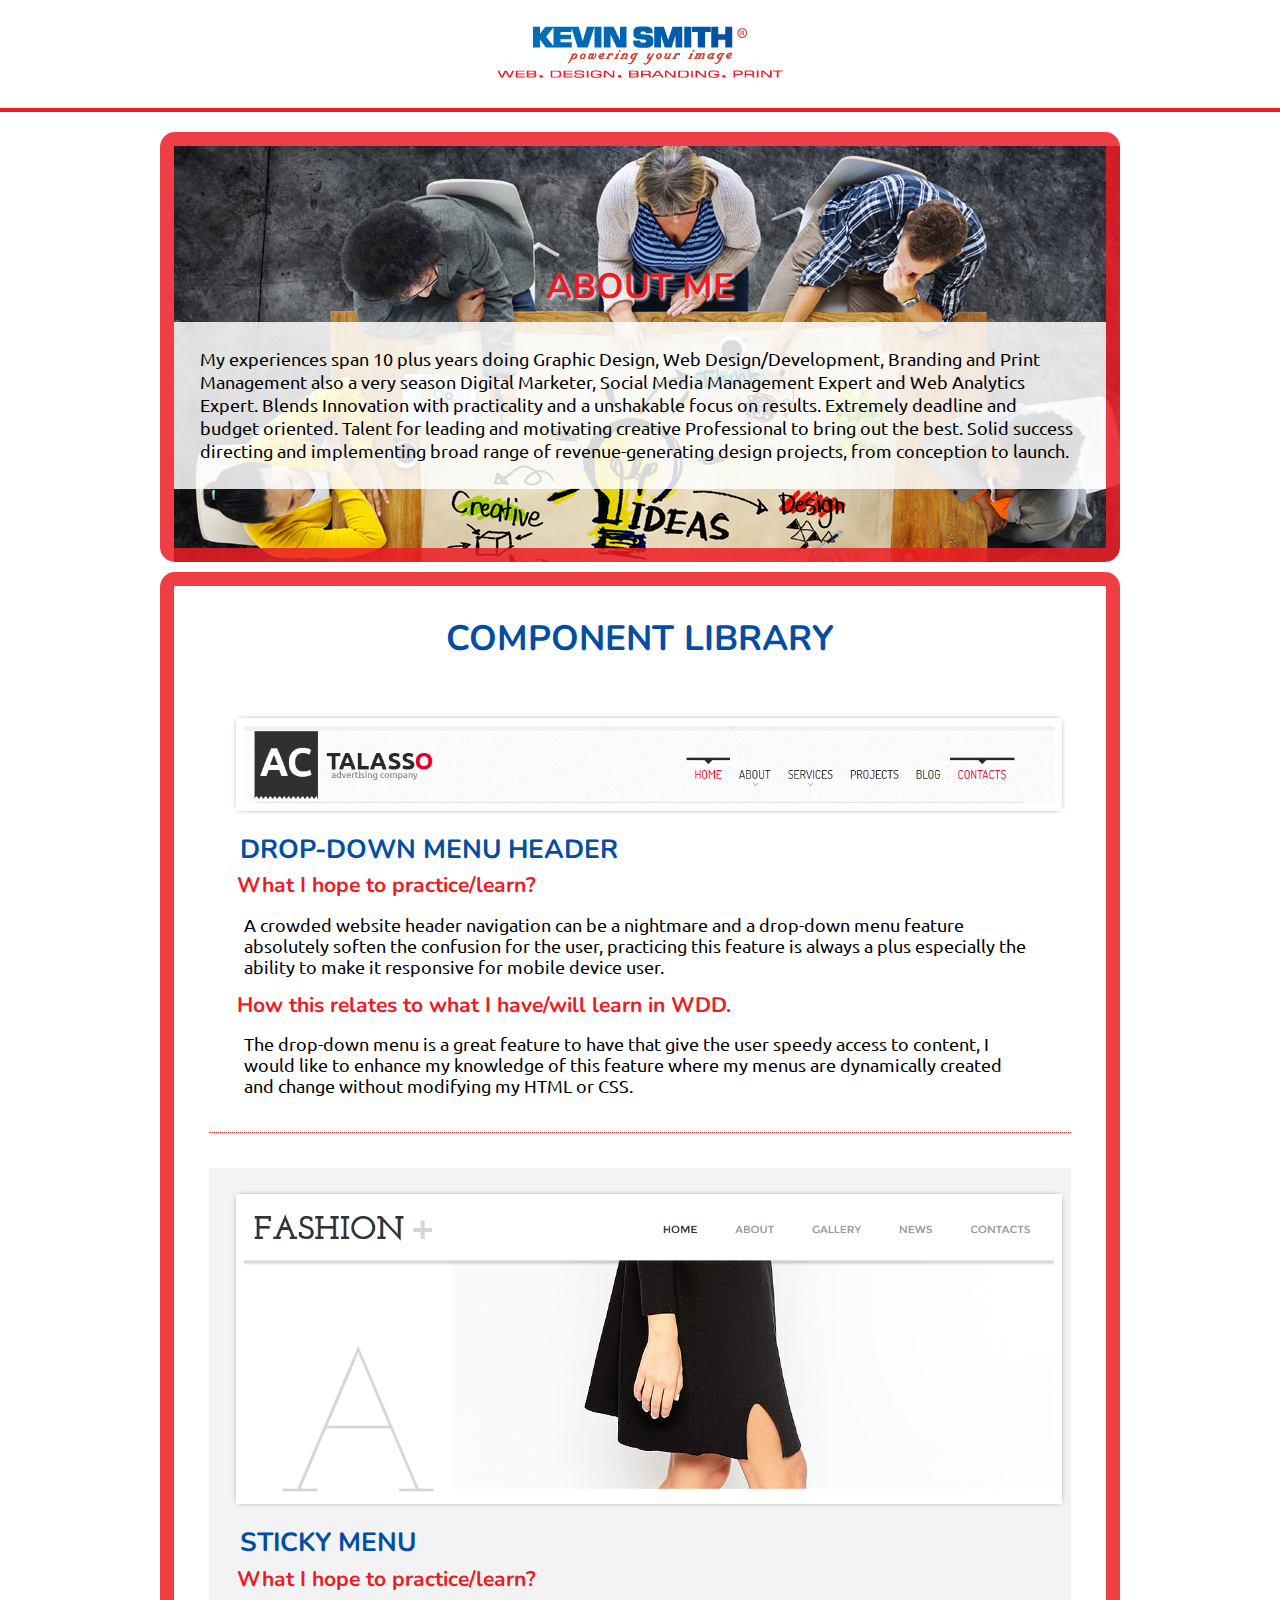
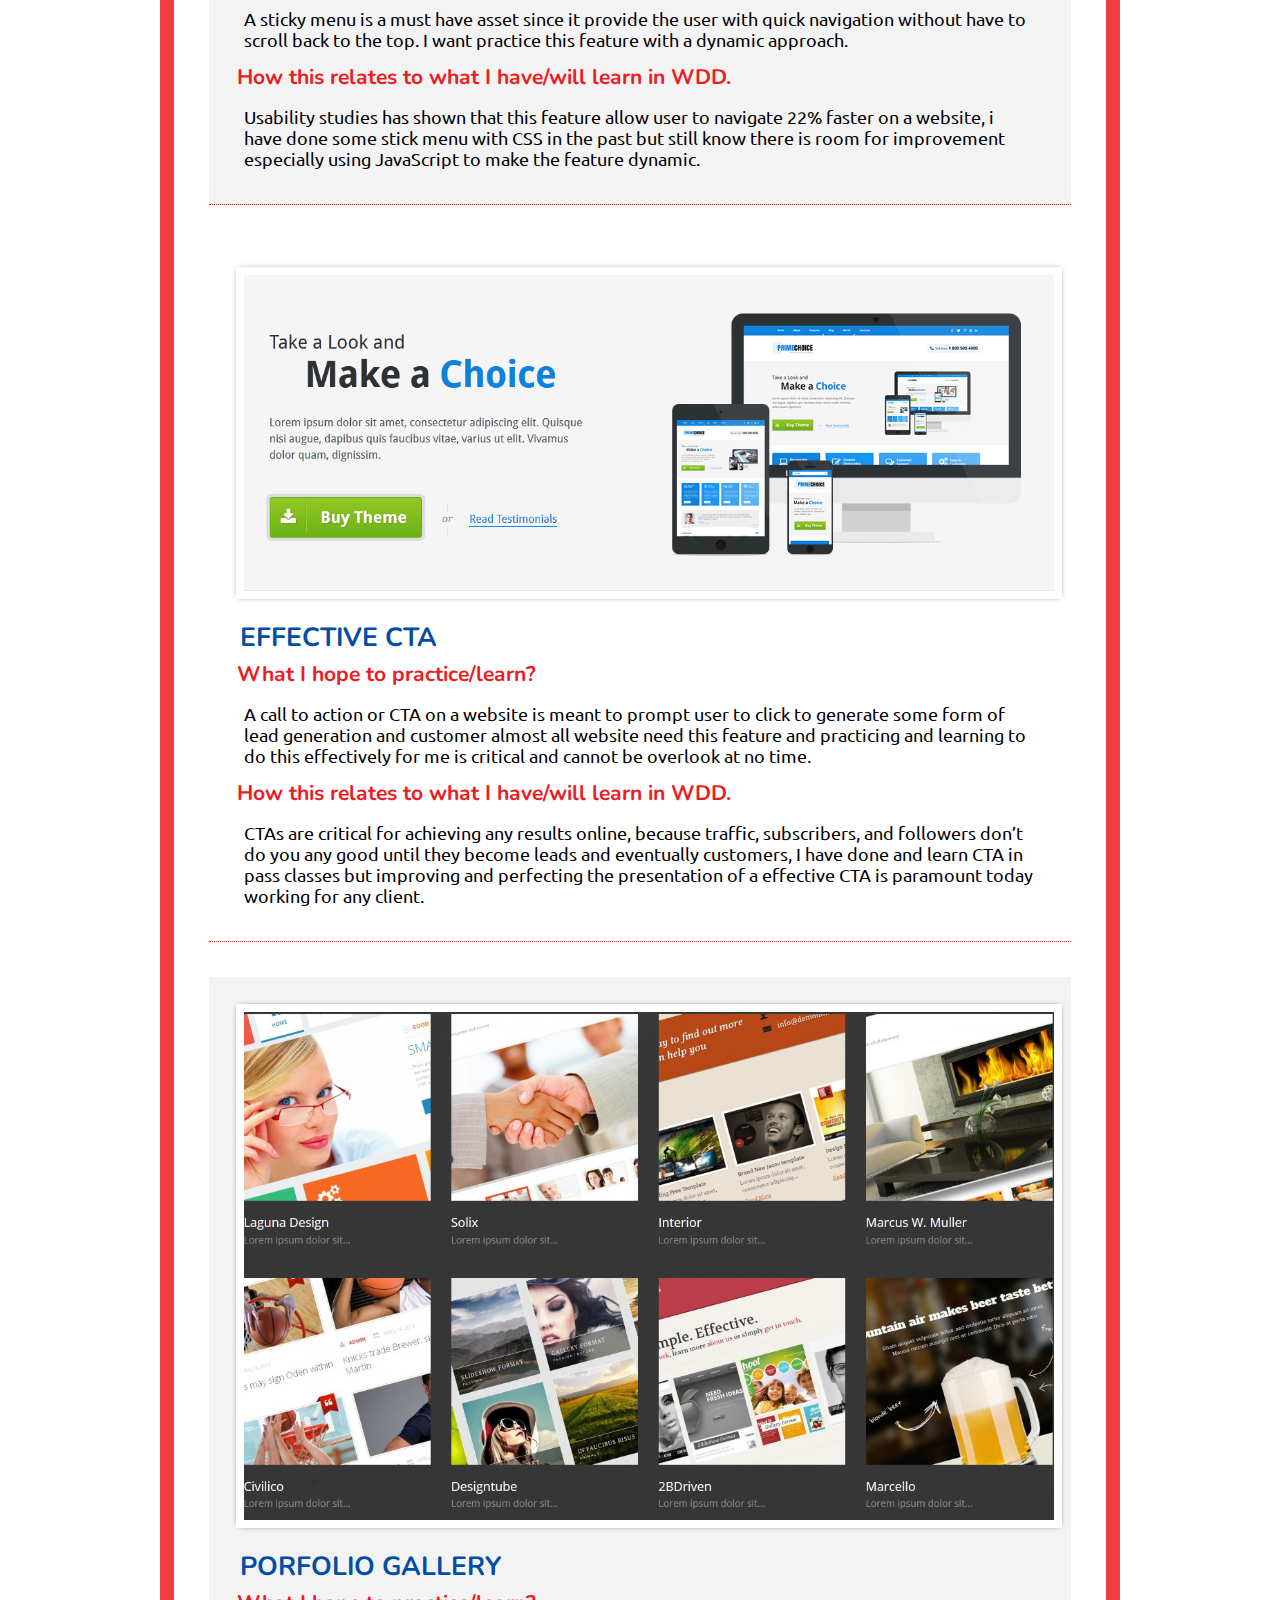
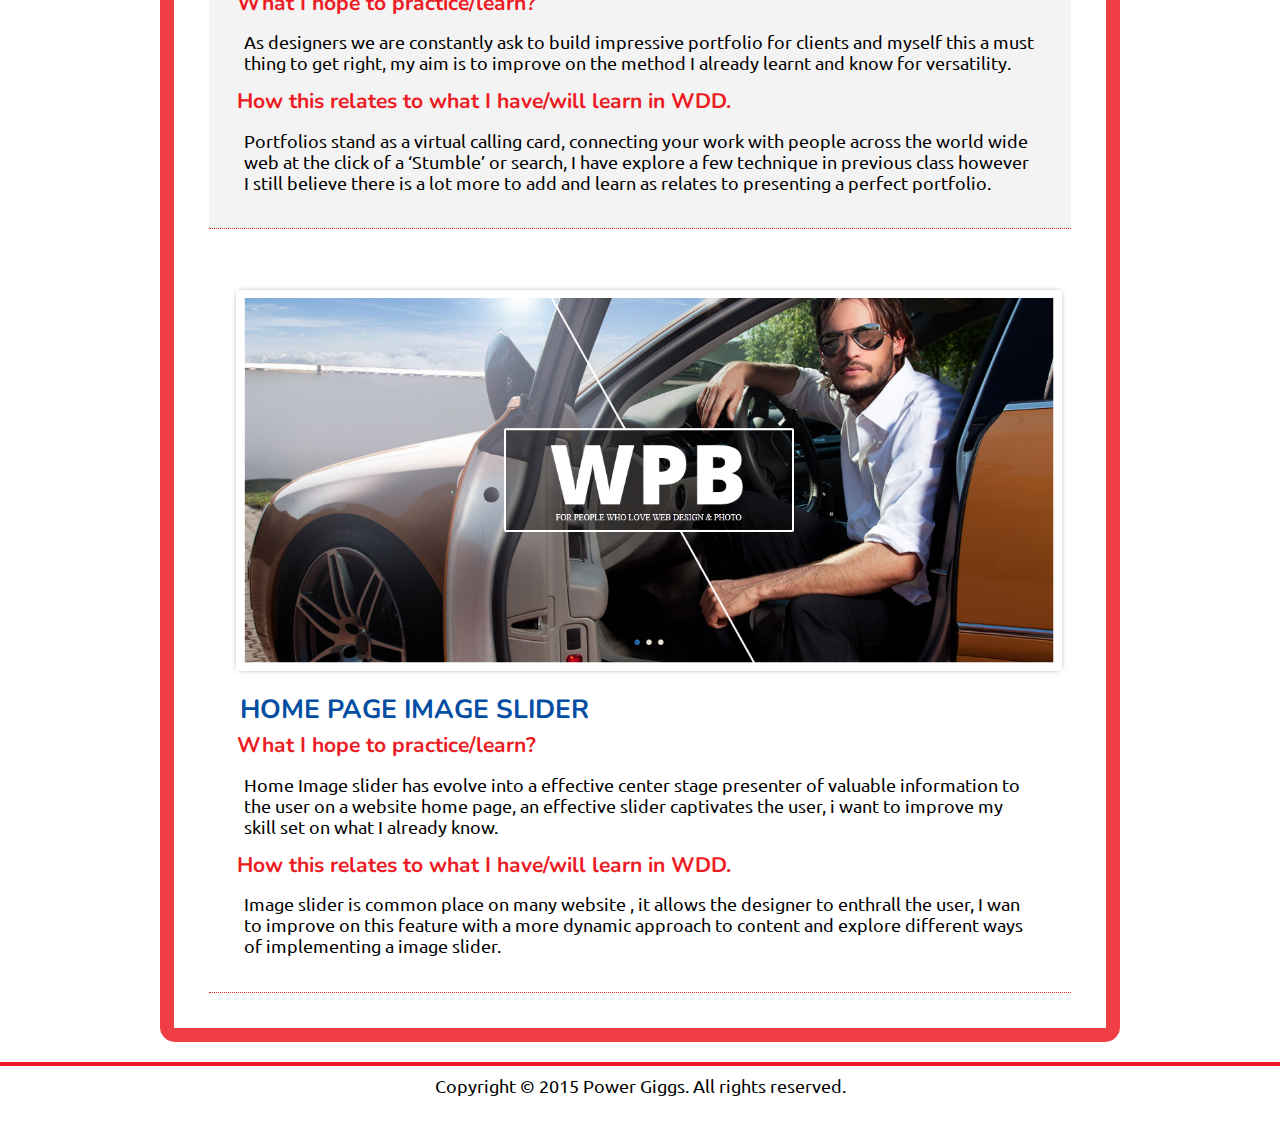
==== index.html @ d8875b4b "wsp commit" ====
<!DOCTYPE html>
<html>
<head>
	<title>WSP: Kevin Smith</title>
	<link rel="stylesheet" type="text/css" href="css/reset.css" />
	<link rel="stylesheet" type="text/css" href="css/main.css" />
    
    <!-- Mobile Specific Metas
  –––––––––––––––––––––––––––––––––––––––––––––––––– -->
  <meta name="viewport" content="width=device-width, initial-scale=1">
  
   <!-- FONT
  –––––––––––––––––––––––––––––––––––––––––––––––––– -->
 <link href="https://fonts.googleapis.com/css?family=Nunito:400,700,300" rel="stylesheet" type="text/css">
  <link href="https://fonts.googleapis.com/css?family=Ubuntu:400,300,300italic,400italic,500" rel="stylesheet" type="text/css">
  
</head>
<body>

	<!-- Header -->
    <header id="header"> 
    <div class="logo"><img src="images/logo.png" alt="logo"> </div>
    </header>
	
	<!-- About -->
    
    <section id="about"> 
        <h1>About me</h1>
        <p>My experiences span 10 plus years doing Graphic Design, Web Design/Development, Branding and Print Management also a very season Digital Marketer, Social Media Management Expert and Web Analytics Expert. Blends Innovation with practicality and a unshakable focus on results. Extremely deadline and budget oriented. Talent for leading and motivating creative Professional to bring out the best. Solid success directing and implementing broad range of revenue-generating design projects, from conception to launch.</p>
    
    
    </section>	

	<!-- Blog, Components -->
    <section id="blog">
    	<h1>Component Library</h1>
        <article>
        	<img class="imgHeader" alt="" src="images/drop_down_menu.png">
        	<h2>Drop-down menu Header</h2>
            <h3>What I hope to practice/learn?</h3>
            <p>A crowded website header navigation can be a nightmare and a drop-down menu feature absolutely soften the confusion for the user, practicing this feature is always a plus especially the ability to make it responsive for mobile device user.</p>
            <h3>How this relates to what I have/will learn in WDD.</h3>
            <p>The drop-down menu is a great feature to have that give the user speedy access to content, I would like to enhance  my knowledge of this feature where my menus are dynamically created and change without modifying my HTML or CSS.</p>
        </article>
        
        <article>
        	<img class="imgHeader" alt="" src="images/sticky_menu.png">
        	<h2>Sticky Menu</h2>
            <h3>What I hope to practice/learn?</h3>
            <p>A sticky menu is a must have asset since it provide the user with quick navigation without have to scroll back to the top. I want practice this feature with a dynamic approach.</p>
            <h3>How this relates to what I have/will learn in WDD.</h3>
            <p>Usability studies has shown that this feature allow user to navigate 22% faster on a website, i have done some stick menu with CSS in the past but still know there is room for improvement especially using JavaScript to make the feature dynamic.</p>
        </article>
        <article>
        	<img class="imgHeader" alt="" src="images/CTA.png">
        	<h2>Effective CTA</h2>
            <h3>What I hope to practice/learn?</h3>
            <p>A call to action or CTA on a website is meant to prompt user to click to generate some form of lead generation and customer almost all website need this feature and practicing and learning to do this effectively for me is critical and cannot be overlook at no time.</p>
            <h3>How this relates to what I have/will learn in WDD.</h3>
            <p>CTAs are critical for achieving  any results online, because traffic, subscribers, and followers don’t do you any good until they become leads and eventually customers, I have done and learn CTA in pass classes but improving and perfecting the presentation of a effective CTA is paramount today working for any client.</p>
        </article>
        <article>
        	<img class="imgHeader" alt="" src="images/portfolio_gallery.png">
        	<h2>Porfolio Gallery</h2>
            <h3>What I hope to practice/learn?</h3>
            <p>As designers we are constantly ask to build impressive portfolio for clients and myself this a must thing to get right, my aim is to improve on the method I already learnt and know for versatility.</p>
            <h3>How this relates to what I have/will learn in WDD.</h3>
            <p>Portfolios stand as a virtual calling card, connecting your work with people across the world wide web at the click of a ‘Stumble’ or search, I have explore a few technique in previous class however I still believe there is a lot more to add and learn as relates to presenting a perfect portfolio.</p>
        </article>
        <article>
        	<img class="imgHeader" alt="" src="images/slide_show.png">
        	<h2>Home page image slider</h2>
            <h3>What I hope to practice/learn?</h3>
            <p>Home Image slider has evolve into a effective center stage presenter of valuable information to the user on a website home page, an effective slider captivates the user, i want to improve my skill set on what I already know.</p>
            <h3>How this relates to what I have/will learn in WDD.</h3>
            <p>Image slider is common place on many website , it allows the designer to enthrall the user, I wan to improve on this feature with a more  dynamic approach to content and explore different ways of implementing a image slider.</p>
        </article>
        
       
    </section> <!-- End Components -->
    
    
    <!--Footer -->
    
    <footer> 
     <p class="copyRight">Copyright &copy 2015 Power Giggs.  All rights reserved.</p>
    
    </footer>


</body>
</html>
---- css/main.css ----
/* Project CSS 
============================================================
============================================================*/


/*General Content
================================================*/


body {
	max-width:100%;
	background: #FFF;
	font-size:1.1em;
	margin: 0 auto;
  font-family: 'Ubuntu', sans-serif;
}

section {
		margin:10px auto;
		width:100%;
		max-width:960px;
		position:relative;
		box-sizing:border-box;
		background:#fff;
		border: rgba(237,28,36,0.85) 0.8em solid;
		border-radius:15px;
		margin-bottom:10px;
	
		
	
}

.logo {
	margin:1em;
	
}




/*Typography
================================================*/

h1, h2, h3, h4, h5 {
	
	font-family: 'Nunito', sans-serif;
	/*font-family: 'Playfair Display', serif;*/
	font-style: normal;
	font-weight: bold;
	line-height: 1em;
	/*margin: 0 auto;*/
	/*text-shadow: 2px 2px 3px #0FF494;*/
	color: #ED1C24;
}

p {
	 font-family: 'Ubuntu', sans-serif;
	 font-size:1em;
	
	
	}



#header{
	background: rgba(255,255,255,1.00);
	margin:0 auto;
	padding:0.5em;
	width:100%;
	max-width:100%;
	text-align:center;	
	border-bottom:4px #ed1c24 solid;
	margin-bottom:20px;
	
	
	
	
}


/* ABOUT ============================== */


#about{
	background:url(../images/about_bg.jpg) no-repeat ;
	/*background-size:cover;*/
	margin:0 auto;
	height:430px;
	overflow:scroll;
	

}


#about h1{
	margin-top:3em;
	padding:0.5em;
	text-align:center;
	font-size:2em;
	text-transform:uppercase;
	text-shadow:2px 2px 3px #F9F5F6 ;
	/*color:#034ea2;*/
	
}

#about p {
	background:rgba(255,255,255,0.85);
	padding:1.5em;
	line-height:1.3em;
	
	
	
	
	
}


/* COMPONENTS ============================== */
article{
	margin:2em;
	padding:1em;
	border-bottom:#ED1C24 1px dotted;
	
}

article:nth-child(odd) {
	background:rgba(193,193,193,0.2);
	
}

article img {
	margin:0.5em;
	-webkit-box-shadow: 0px 0px 6px -3px #231f20;
	-moz-box-shadow:0px 0px 6px -3px #231f20;
	box-shadow: 0px 0px 6px -3px #231f20;
	padding:3px;
   border:5px solid #fff;
   background-color:#fff;
   	max-width:100%;
	
}

article img:hover{
	opacity:0.75;
	
}

#blog h1 {
	font-size:2em;
	margin:1em;
	text-align:center;
	text-transform:uppercase;
	color:#034ea2
	
	
	
}
article h2{
	font-size:1.5em;
	margin:0.5em;
	text-transform:uppercase;
	color:#034ea2;
	
}

article h3{
	font-size:1.2em;
	margin:0.5em;
}

article p{
	
	margin:1em;
	font-size:1em;
	
}


/* FOOTER ============================== */

footer{
	background: rgba(255,255,255,1.00);
	margin:0 auto;
	padding:0.5em;
	width:100%;
	max-width:100%;
	text-align:center;	
	border-top:4px #ed1c24 solid;
	margin-top:20px;
	height:4em;
	
	
}
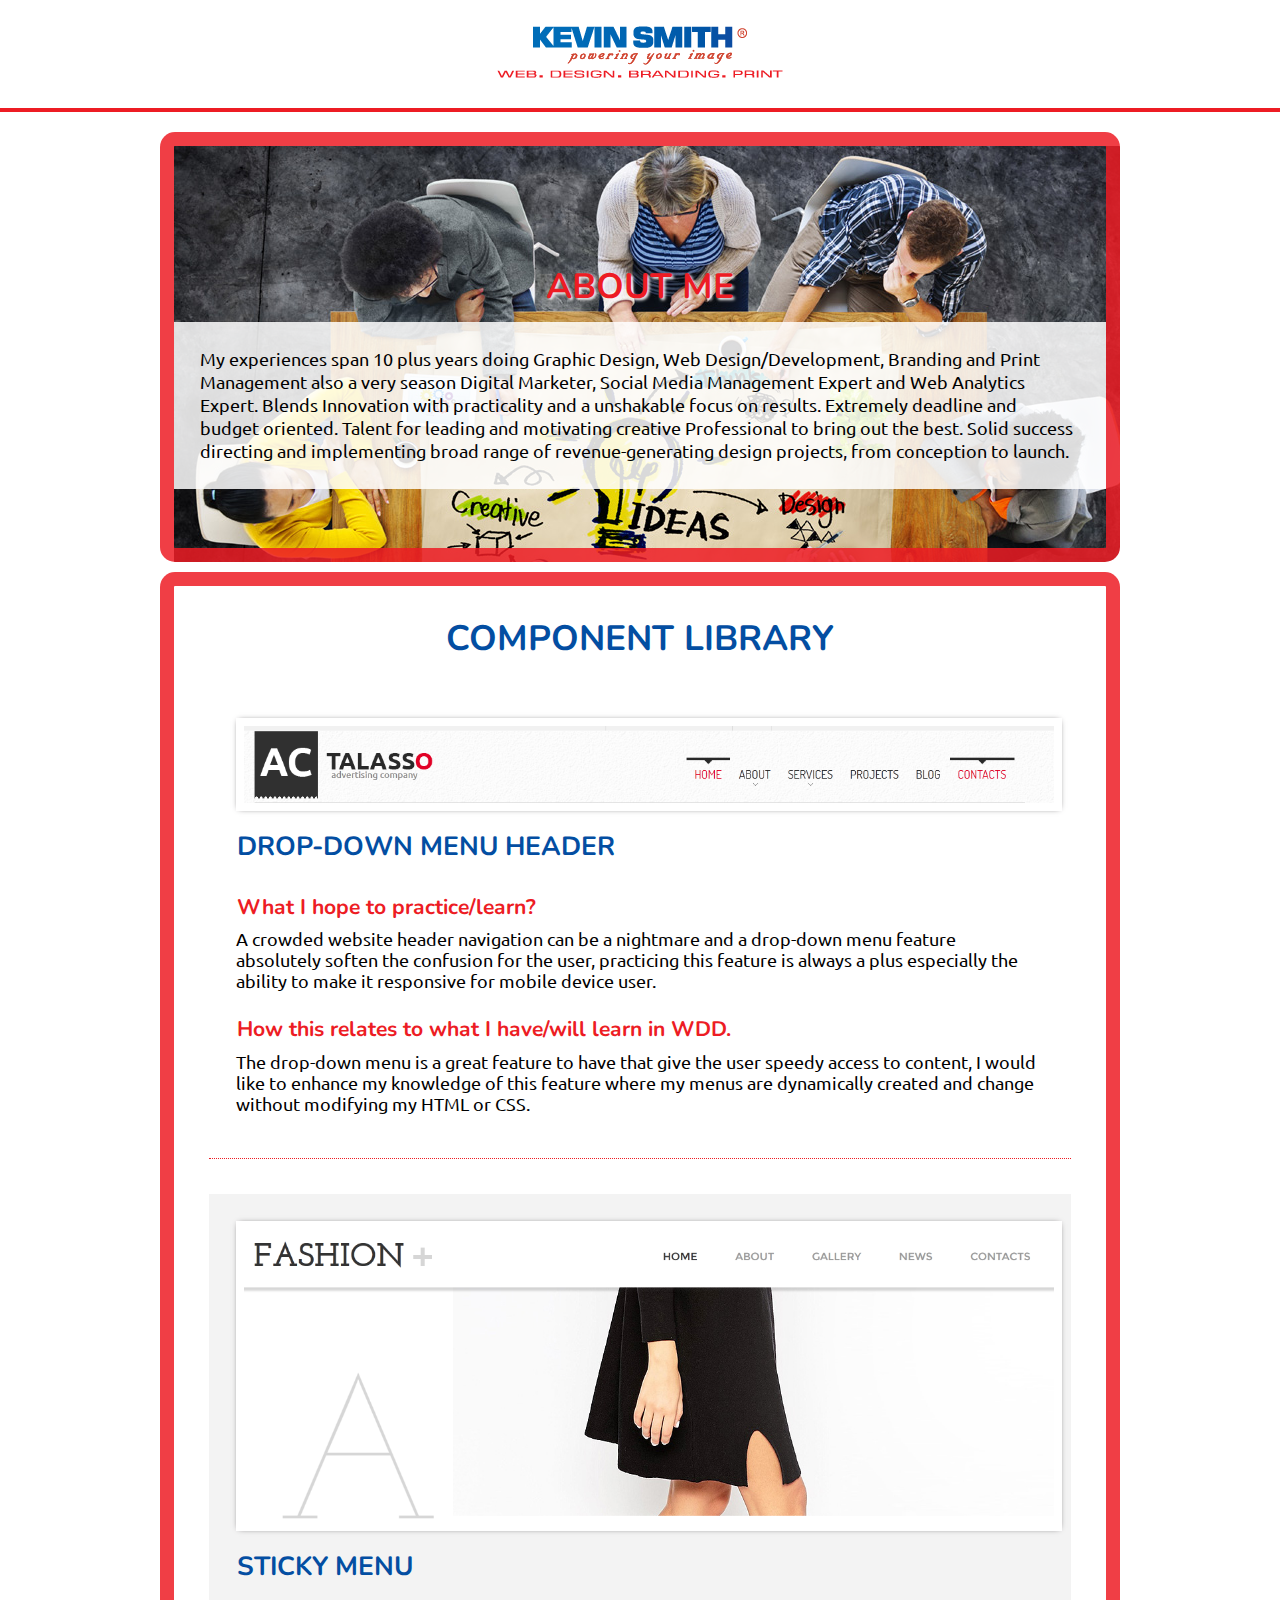
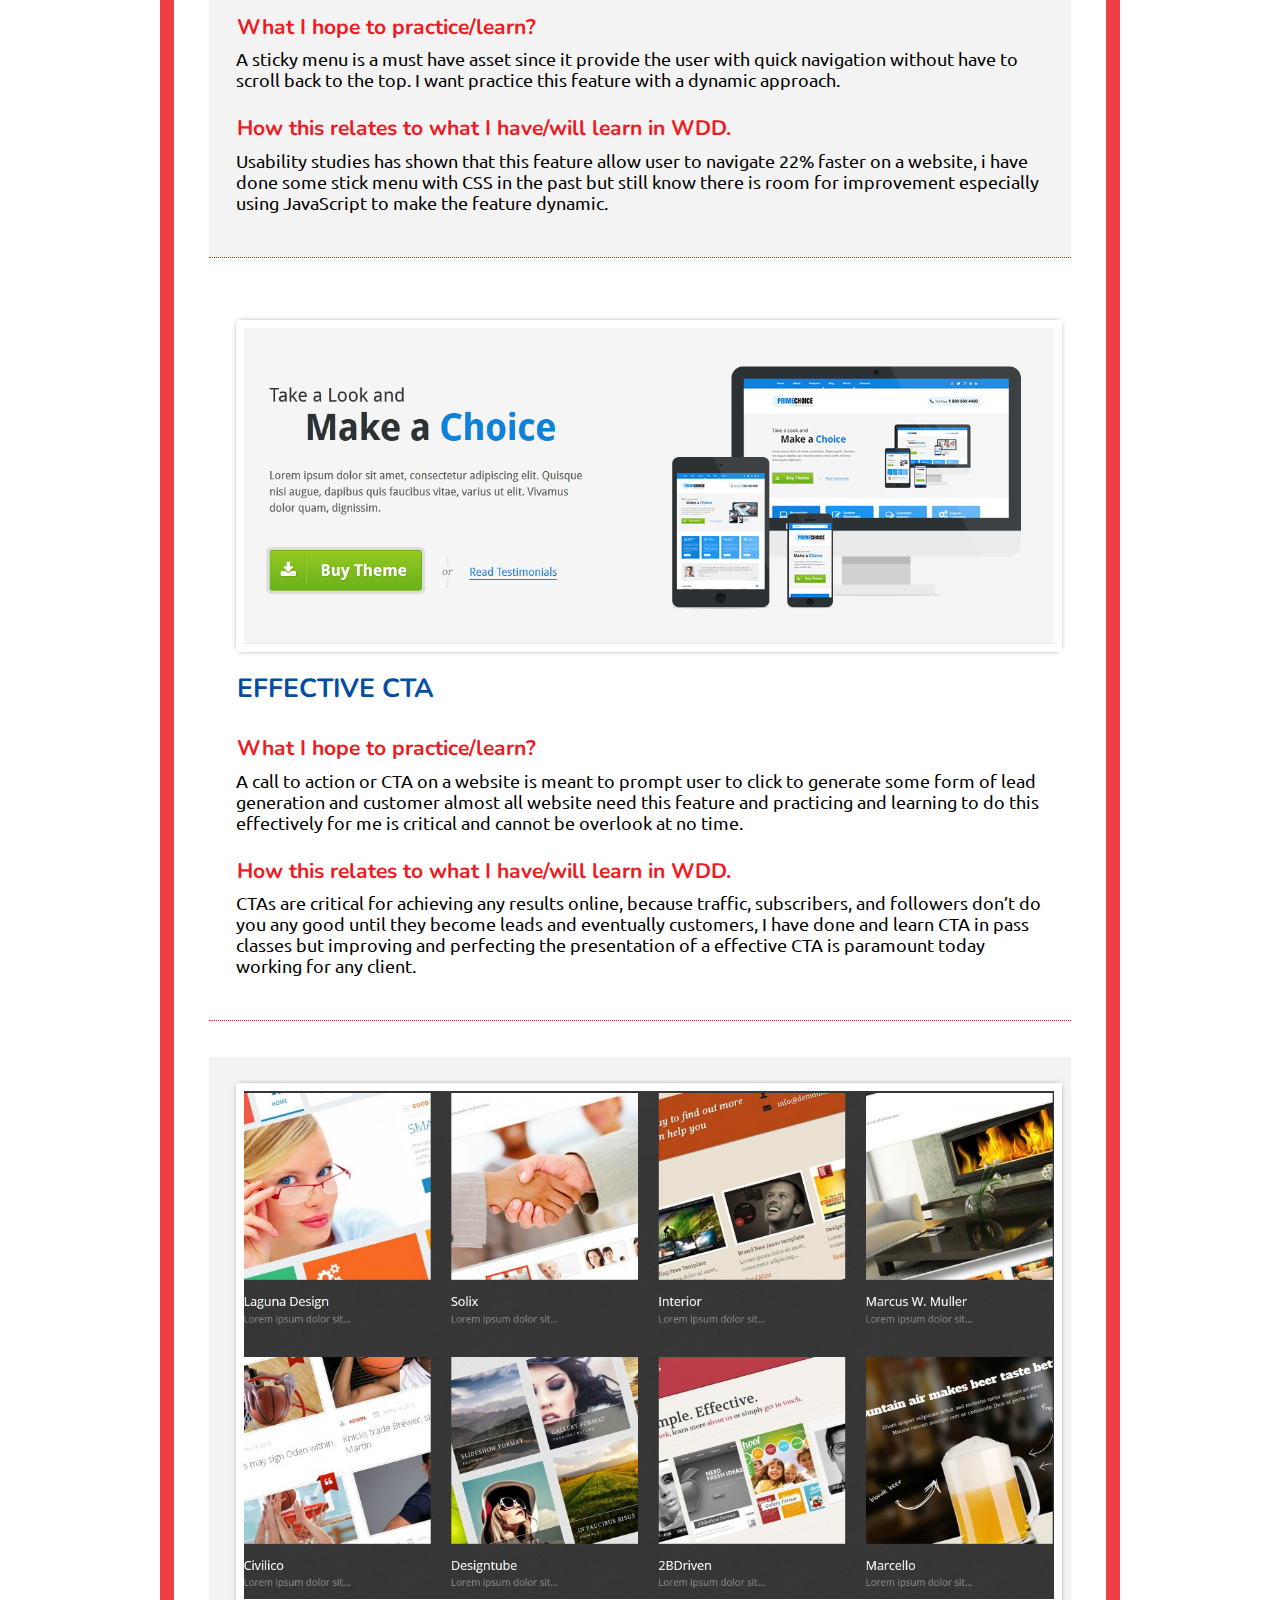
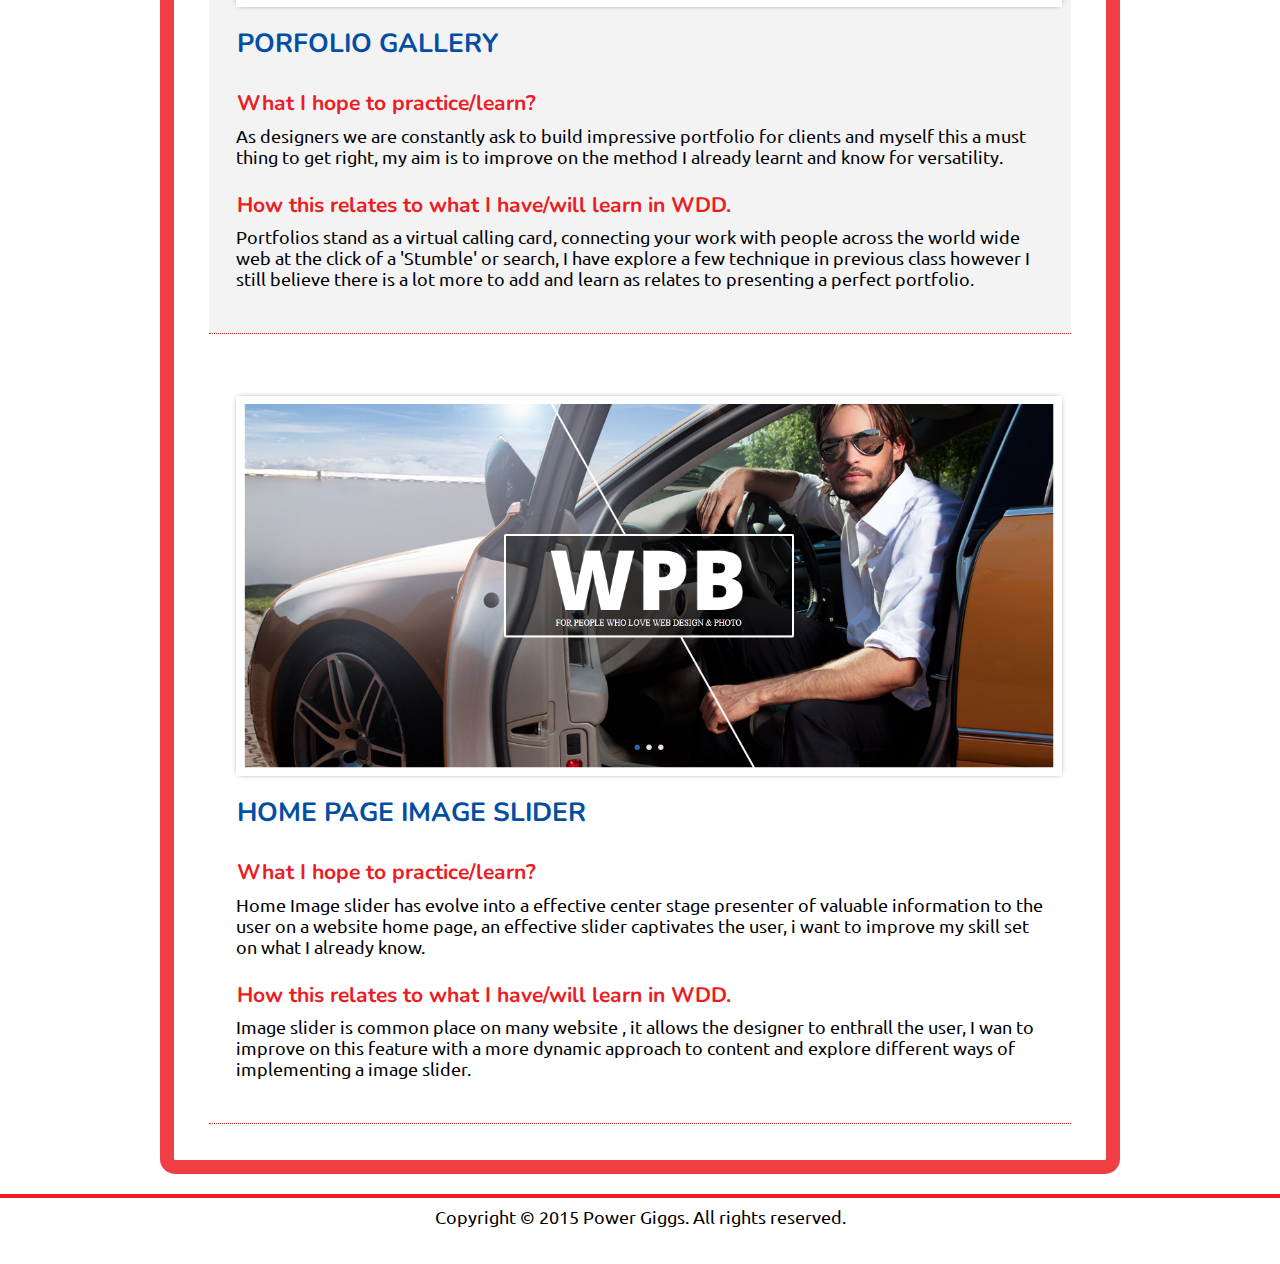
==== commit 58e95839: "Wsp commit" ====
--- a/index.html
+++ b/index.html
@@ -65,7 +65,7 @@
             <h3>What I hope to practice/learn?</h3>
             <p>As designers we are constantly ask to build impressive portfolio for clients and myself this a must thing to get right, my aim is to improve on the method I already learnt and know for versatility.</p>
             <h3>How this relates to what I have/will learn in WDD.</h3>
-            <p>Portfolios stand as a virtual calling card, connecting your work with people across the world wide web at the click of a ‘Stumble’ or search, I have explore a few technique in previous class however I still believe there is a lot more to add and learn as relates to presenting a perfect portfolio.</p>
+            <p>Portfolios stand as a virtual calling card, connecting your work with people across the world wide web at the click of a 'Stumble' or search, I have explore a few technique in previous class however I still believe there is a lot more to add and learn as relates to presenting a perfect portfolio.</p>
         </article>
         <article>
         	<img class="imgHeader" alt="" src="images/slide_show.png">
--- a/css/main.css
+++ b/css/main.css
@@ -157,7 +157,8 @@
 }
 article h2{
 	font-size:1.5em;
-	margin:0.5em;
+	margin:0.4em;
+	padding-bottom:1em;
 	text-transform:uppercase;
 	color:#034ea2;
 	
@@ -170,8 +171,9 @@
 
 article p{
 	
-	margin:1em;
+	margin:0.5em;
 	font-size:1em;
+	padding-bottom:1em;
 	
 }
 
@@ -191,3 +193,35 @@
 	
 	
 }
+
+/*Media Queries
+================================================*/
+
+@media only screen and (min-width: 768px) and (max-width: 959px) {
+
+}
+
+
+
+@media only screen and (max-width: 767px) {
+	
+	
+}
+
+@media only screen and (max-width : 479px ){
+	
+	#blog h1 {
+		font-size:1.5em
+		
+	}
+	.copyRight{
+		font-size:0.85em;
+		
+	}
+	article > h2 {
+		text-align:center;
+		font-size:1.2em;
+		
+	}
+	
+}
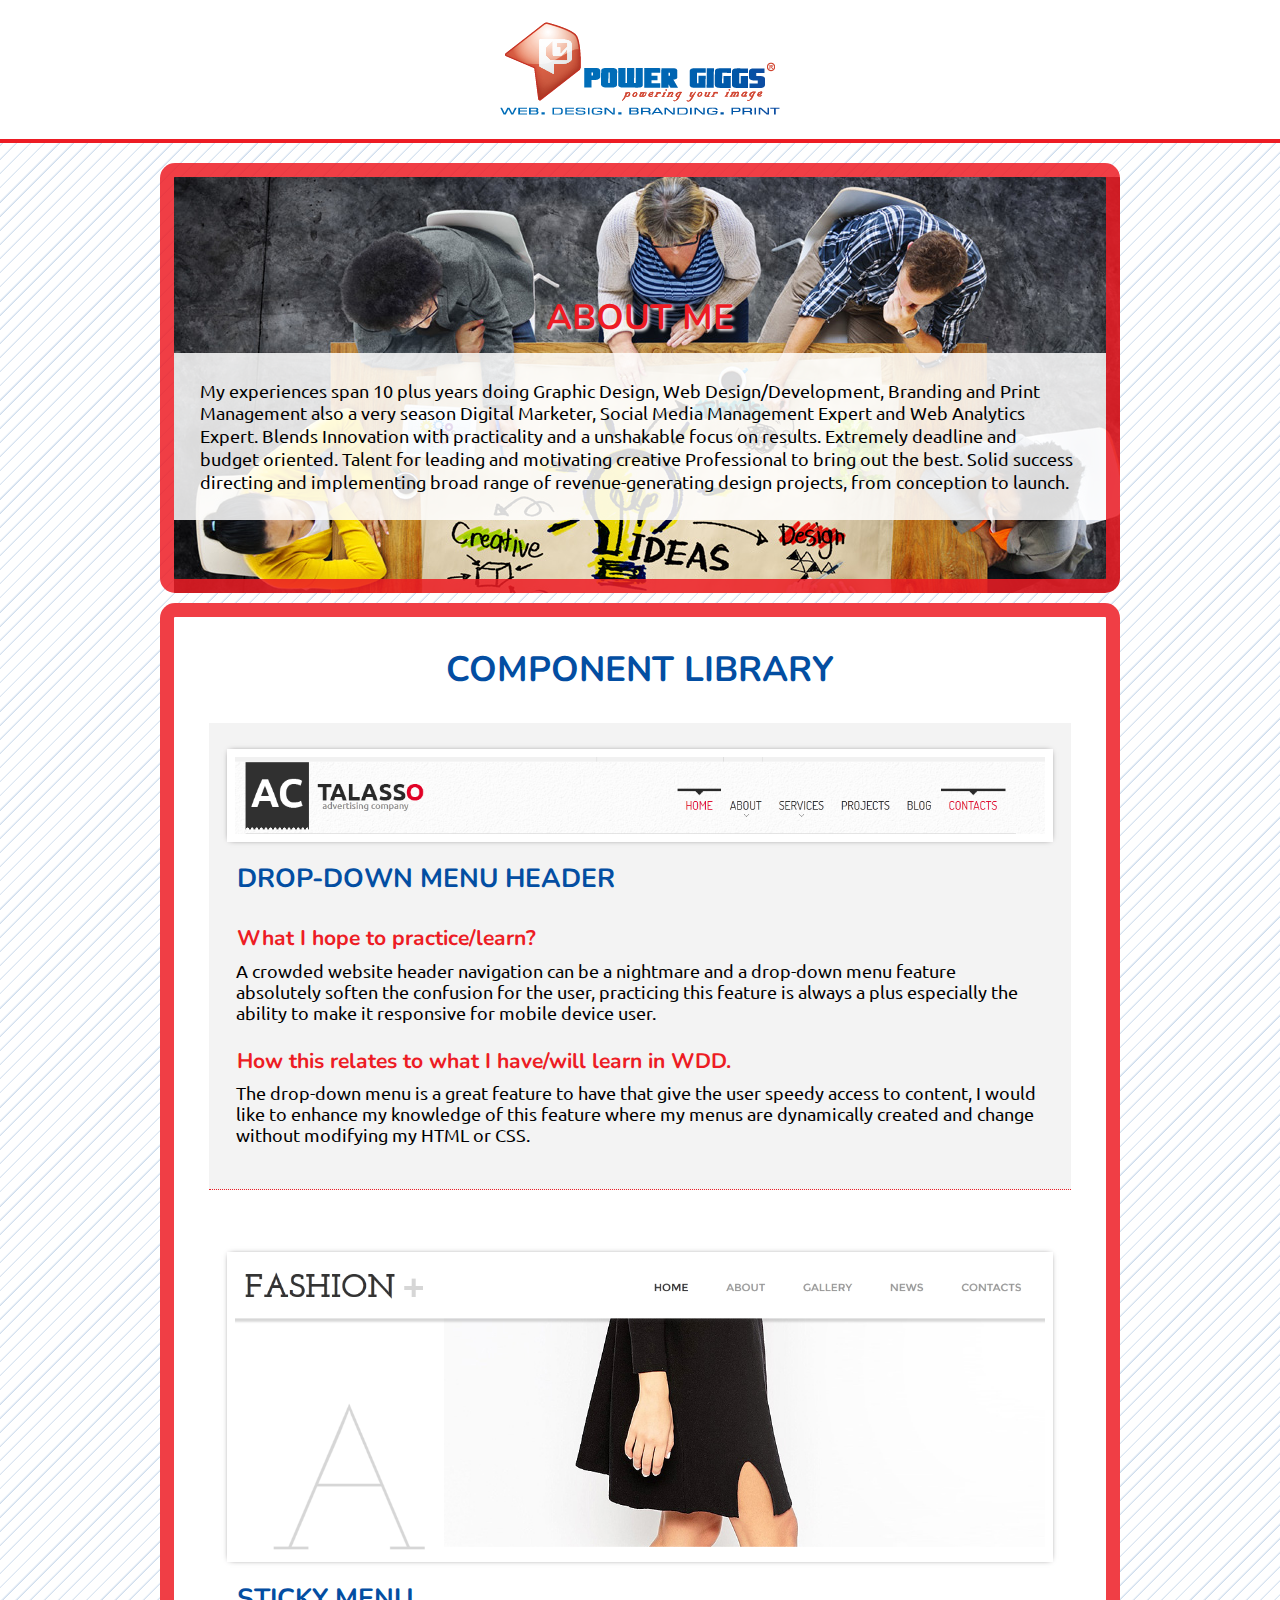
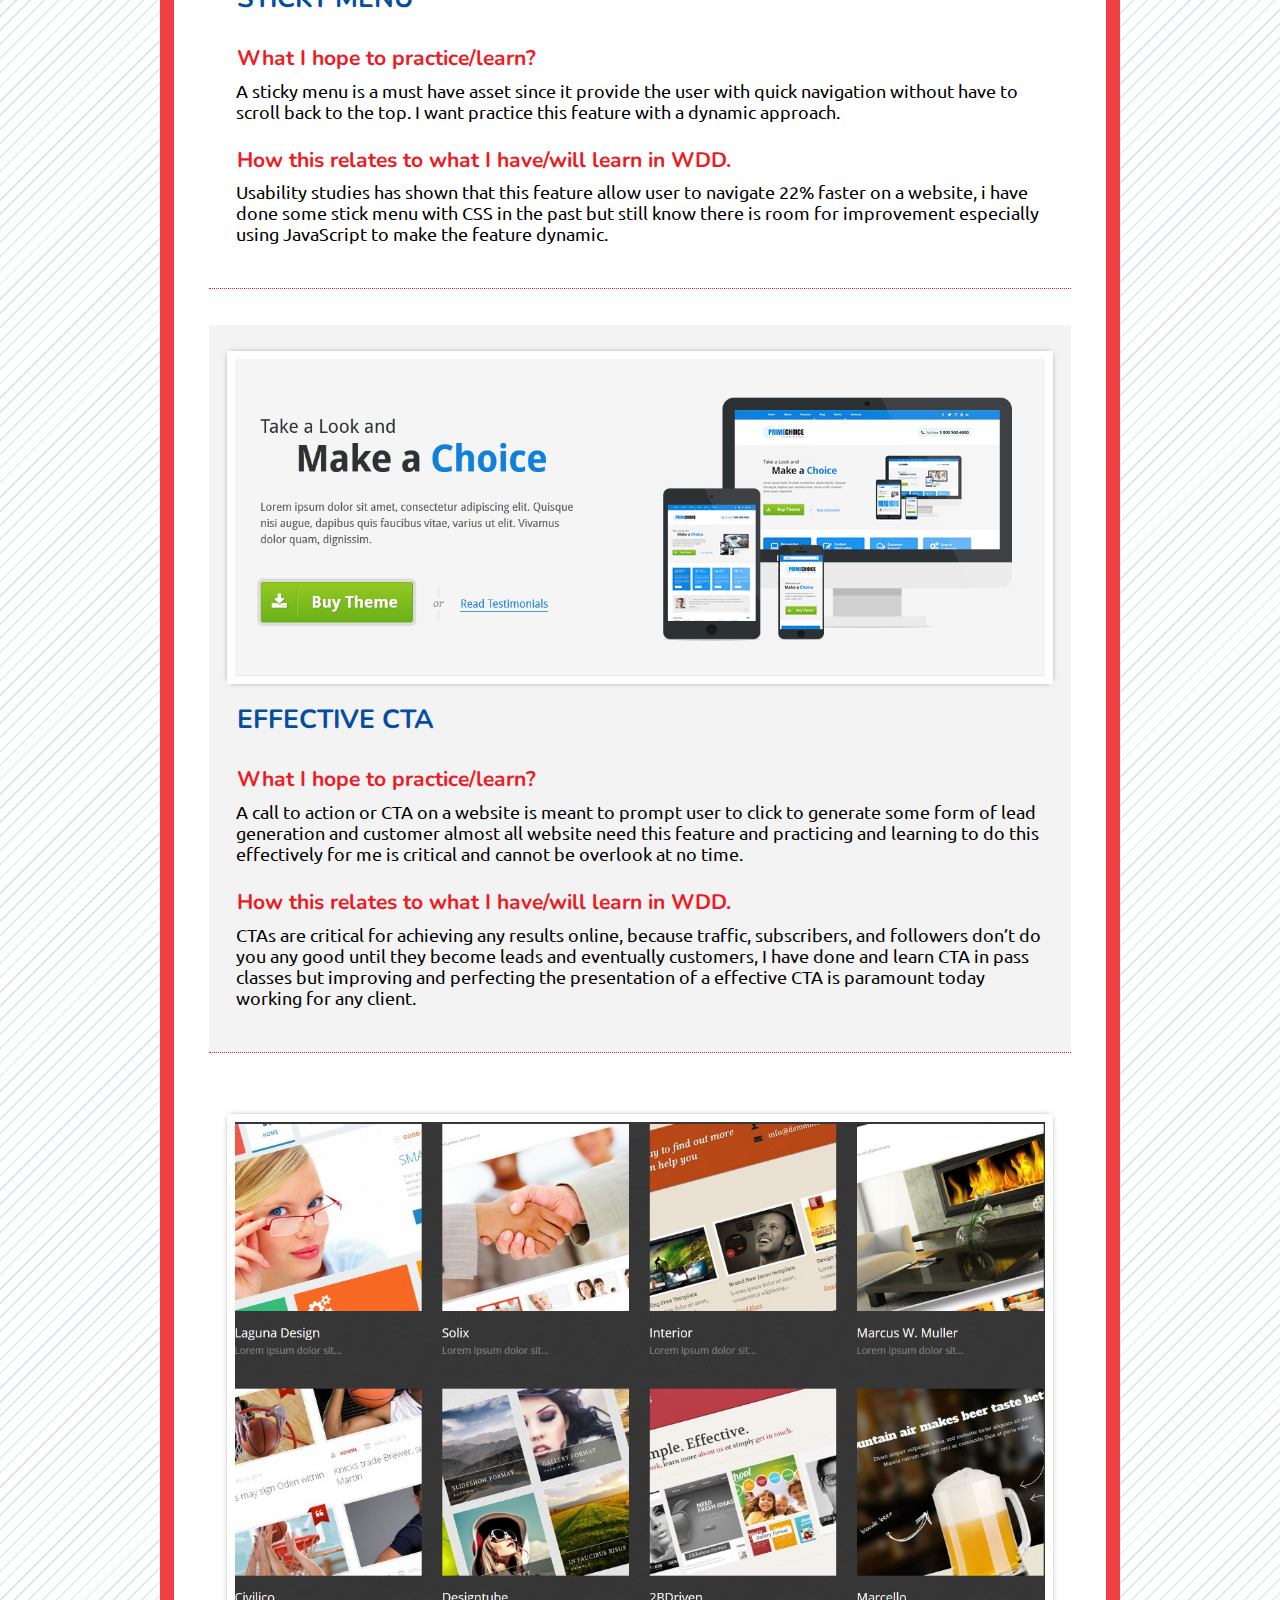
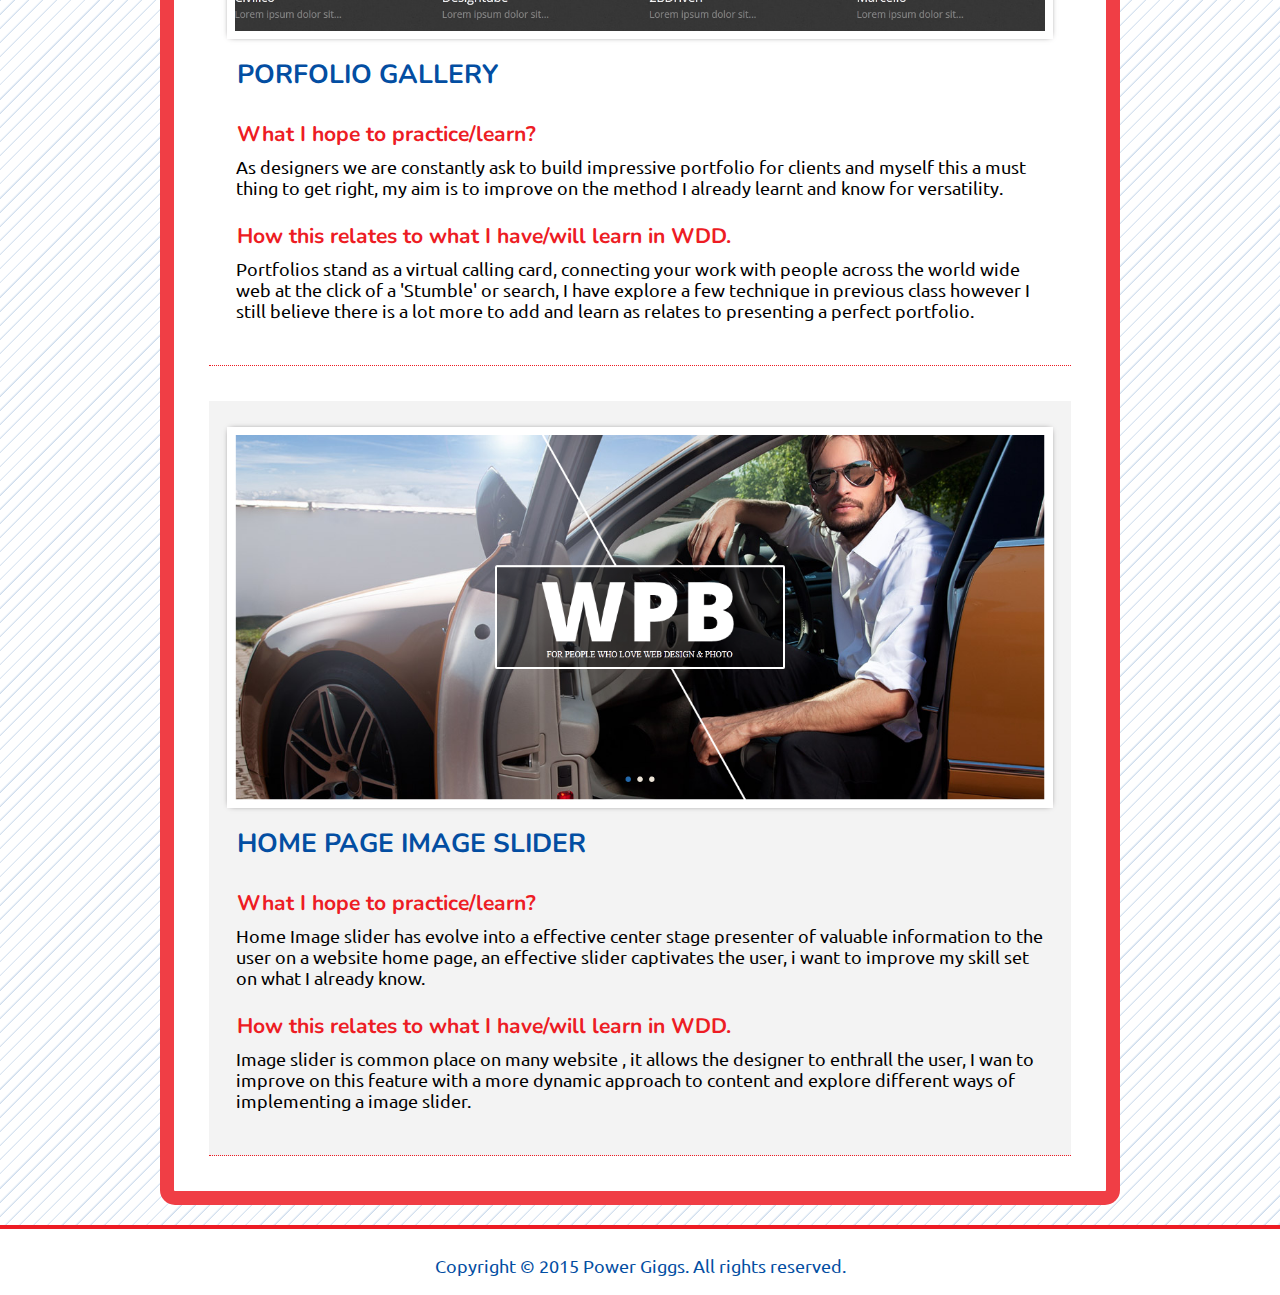
==== commit e3d912c6: "commit" ====
--- a/index.html
+++ b/index.html
@@ -15,11 +15,11 @@
   <link href="https://fonts.googleapis.com/css?family=Ubuntu:400,300,300italic,400italic,500" rel="stylesheet" type="text/css">
   
 </head>
-<body>
+<body class="gradient">
 
 	<!-- Header -->
-    <header id="header"> 
-    <div class="logo"><img src="images/logo.png" alt="logo"> </div>
+    <header > 
+    <div class="logo"><img src="images/powergiggs_logo-01.png" alt="logo"> </div>
     </header>
 	
 	<!-- About -->
--- a/css/main.css
+++ b/css/main.css
@@ -13,6 +13,8 @@
 	font-size:1.1em;
 	margin: 0 auto;
   font-family: 'Ubuntu', sans-serif;
+  background: rgba(255,255,255,1.00);
+	
 }
 
 section {
@@ -31,7 +33,16 @@
 }
 
 .logo {
-	margin:1em;
+	margin:0.5em;
+	
+}
+
+.gradient{
+	background: rgba(255,255,255,1.00);
+	background:-webkit-repeating-linear-gradient(-45deg, rgba(3,78,162,0.2), rgba(3,78,162,0.1) 1px, white 2px, white 10px);
+	background:-o-repeating-linear-gradient(-45deg, rgba(3,78,162,0.2), rgba(3,78,162,0.1) 1px, white 2px, white 10px);
+	background:-moz-repeating-linear-gradient(-45deg, rgba(3,78,162,0.2), rgba(3,78,162,0.1) 1px, white 2px, white 10px);
+	background:repeating-linear-gradient(-45deg, rgba(3,78,162,0.2), rgba(3,78,162,0.1) 1px, white 2px, white 10px);
 	
 }
 
@@ -62,7 +73,7 @@
 
 
 
-#header{
+header{
 	background: rgba(255,255,255,1.00);
 	margin:0 auto;
 	padding:0.5em;
@@ -123,20 +134,23 @@
 	
 }
 
-article:nth-child(odd) {
+article:nth-child(even) {
 	background:rgba(193,193,193,0.2);
 	
 }
 
 article img {
-	margin:0.5em;
+	margin:0.5em auto;
 	-webkit-box-shadow: 0px 0px 6px -3px #231f20;
 	-moz-box-shadow:0px 0px 6px -3px #231f20;
 	box-shadow: 0px 0px 6px -3px #231f20;
 	padding:3px;
    border:5px solid #fff;
    background-color:#fff;
+   box-sizing:border-box;
    	max-width:100%;
+	
+	
 	
 }
 
@@ -190,7 +204,13 @@
 	border-top:4px #ed1c24 solid;
 	margin-top:20px;
 	height:4em;
-	
+	color:#034ea2;
+	
+	
+}
+
+footer p {
+	margin:1em;
 	
 }
 
@@ -224,4 +244,11 @@
 		
 	}
 	
-}
+	article > h3 {
+		/*text-align:center;*/
+		font-size:1em;
+		
+	}
+	
+	
+}
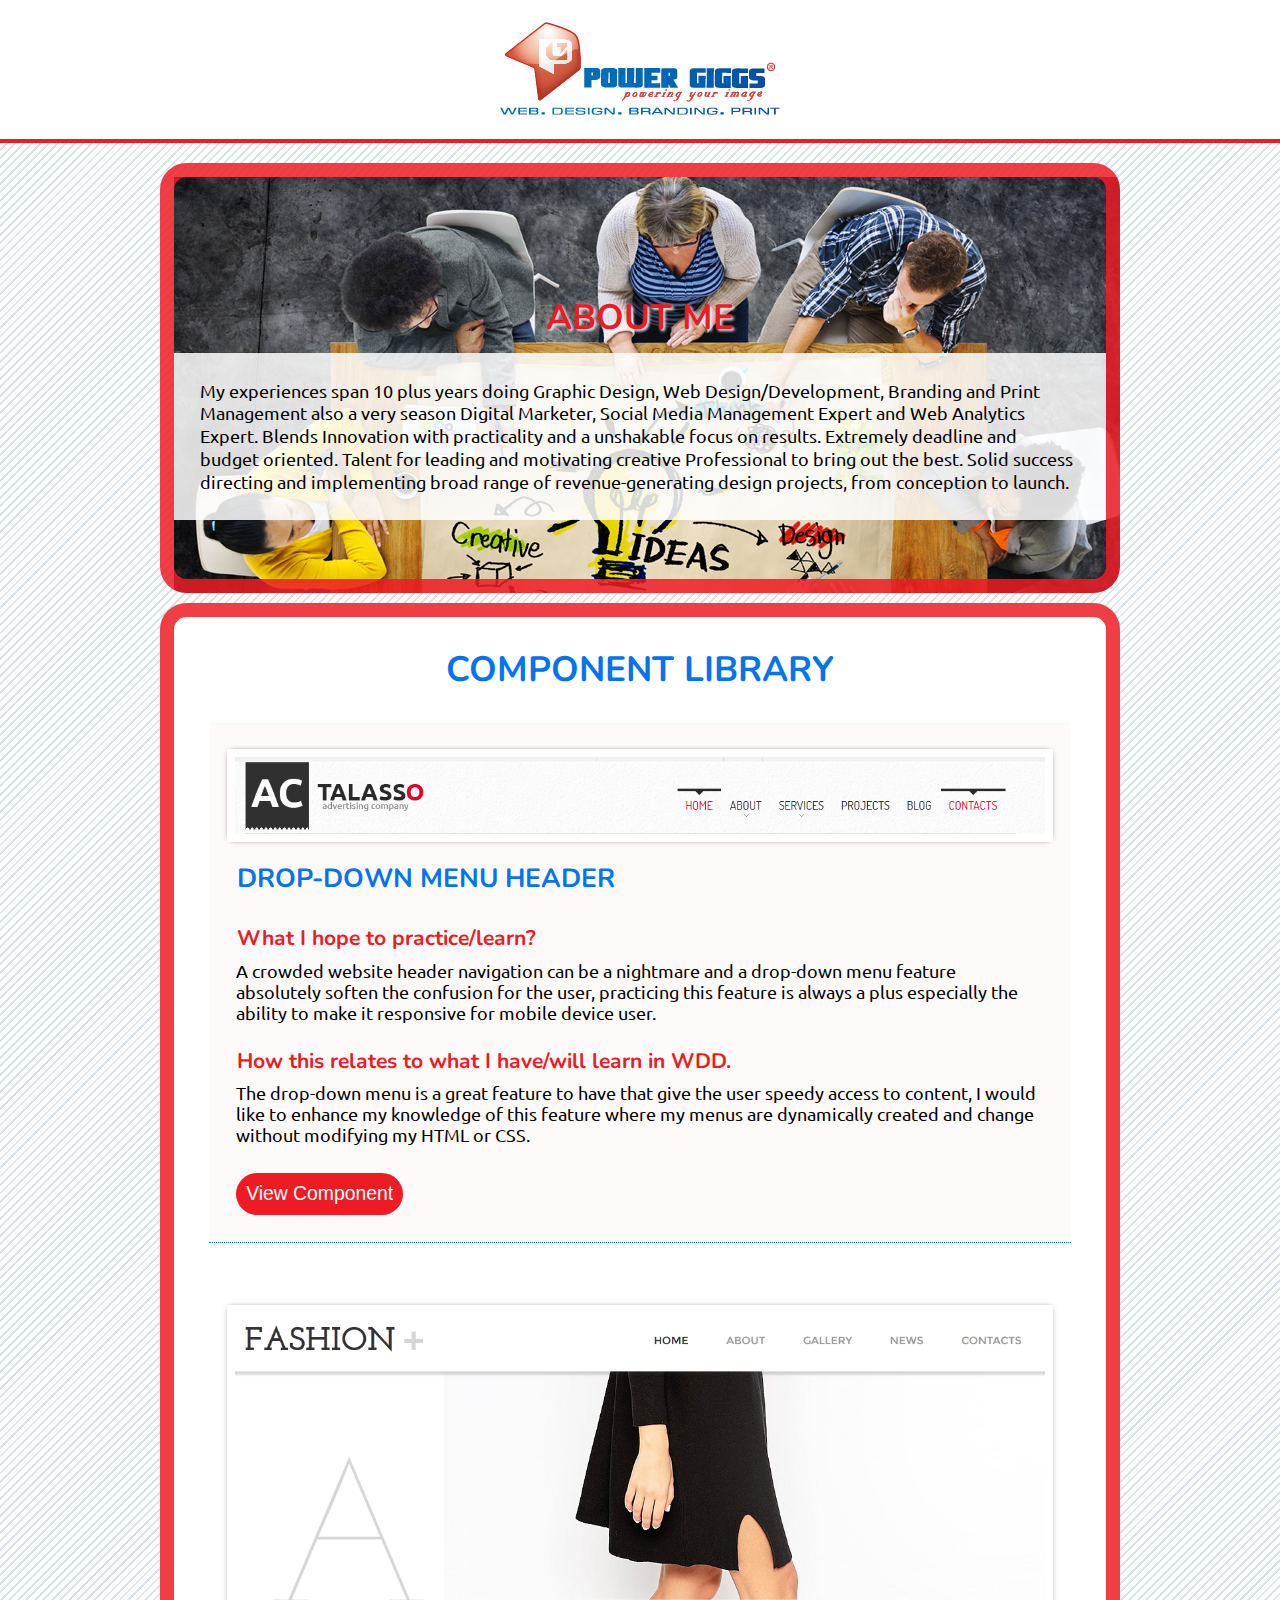
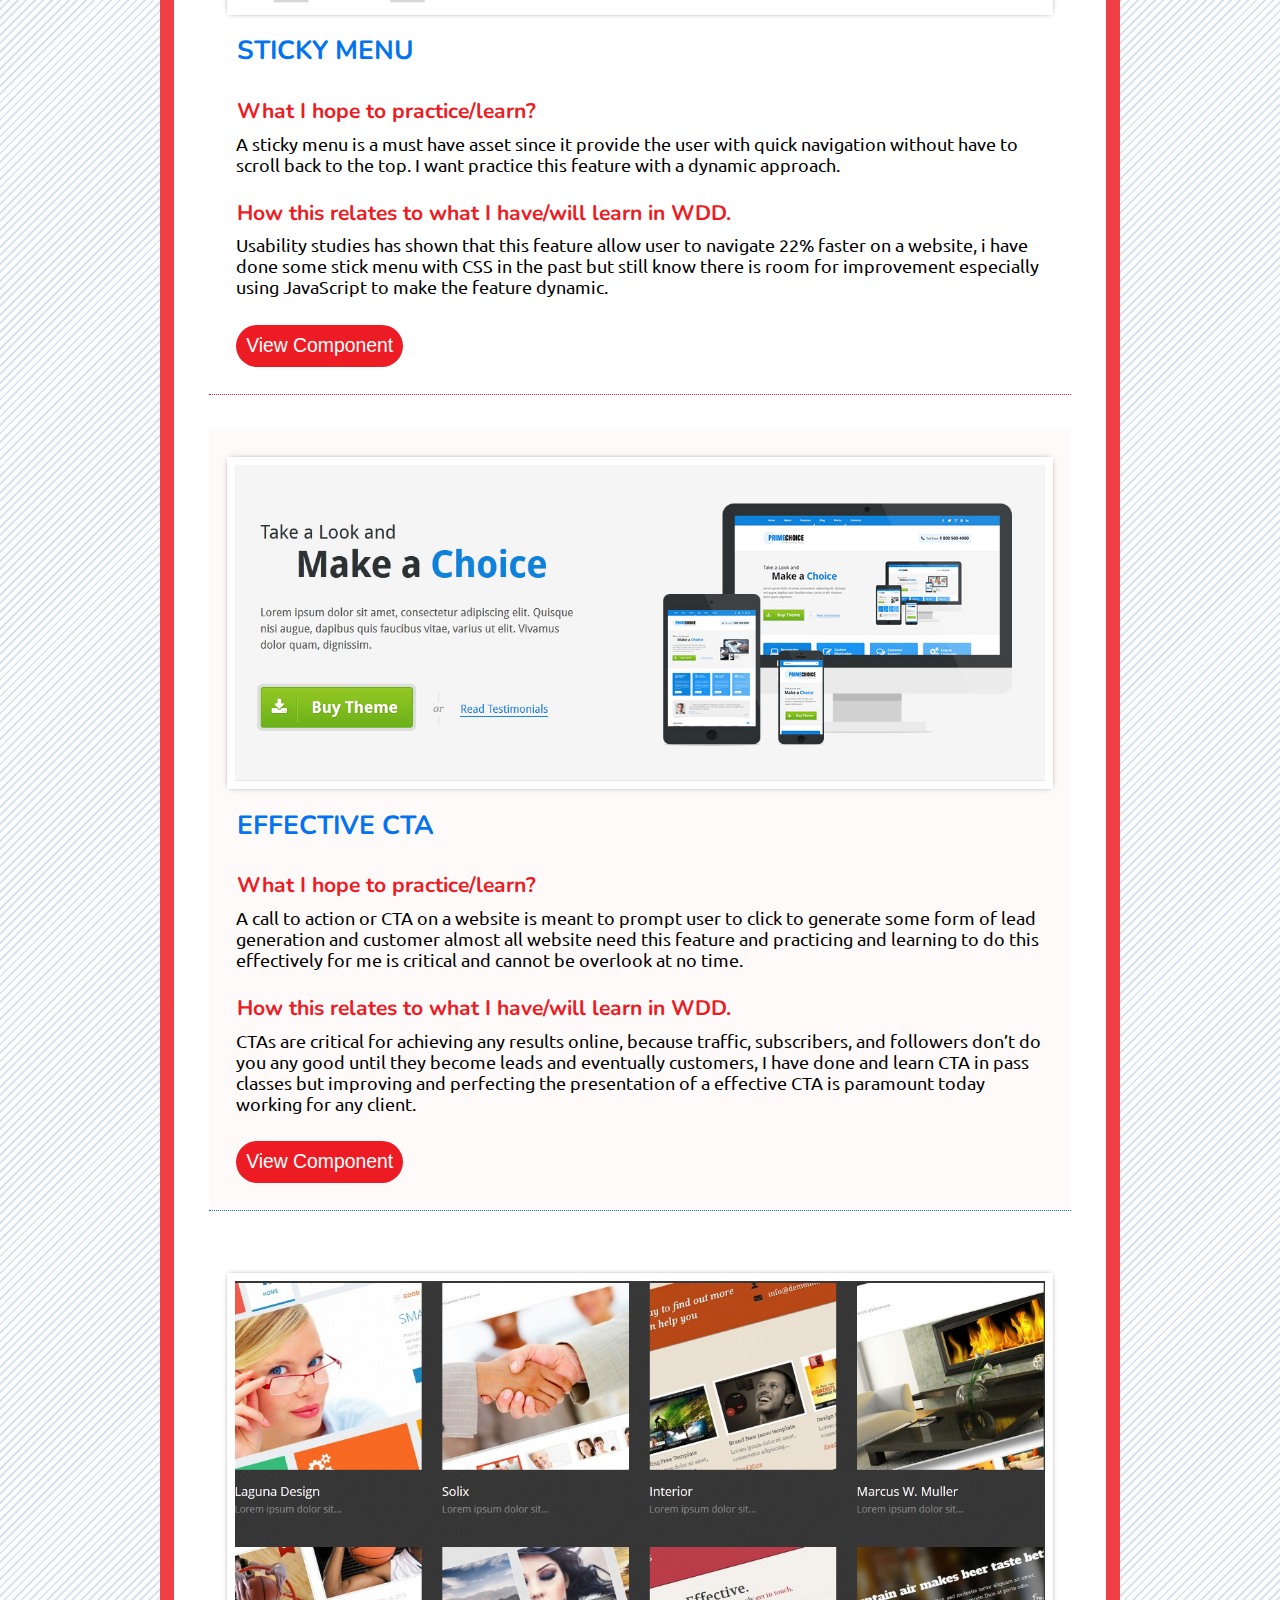
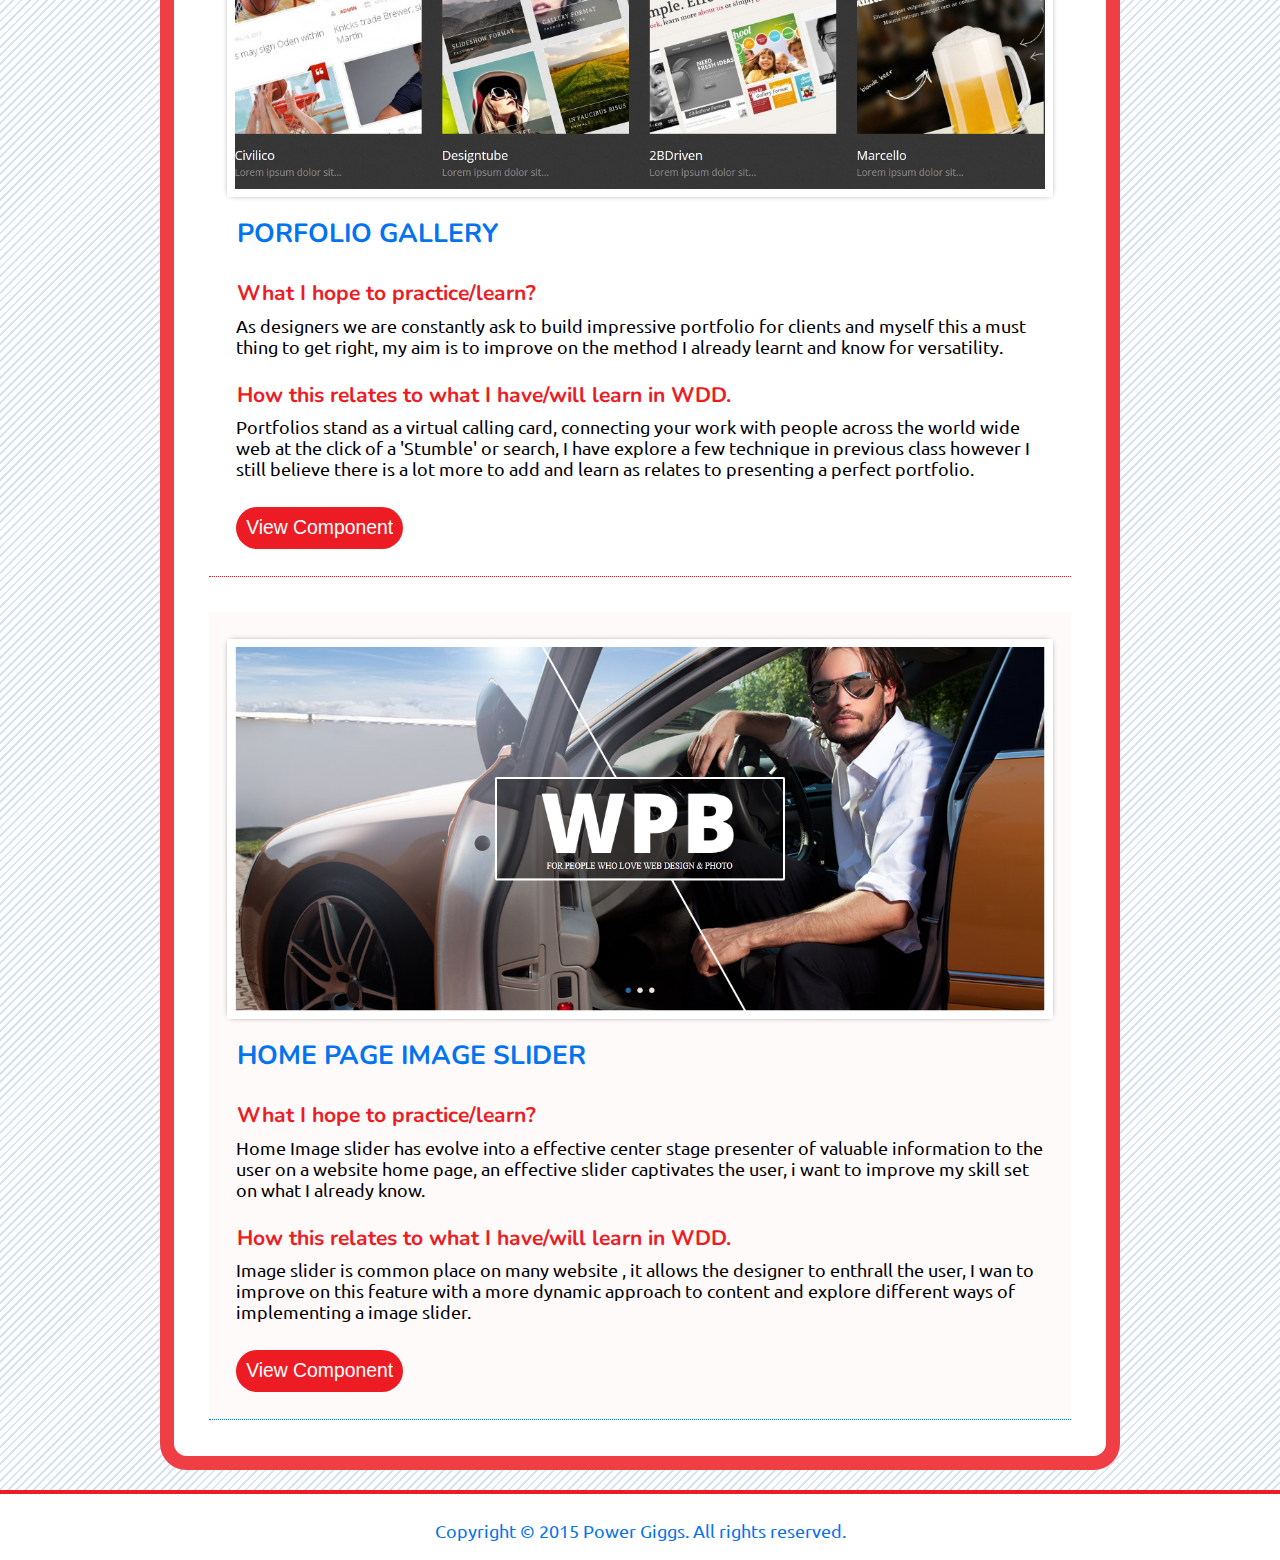
==== commit 3cbcb8bf: "commit" ====
--- a/index.html
+++ b/index.html
@@ -41,6 +41,7 @@
             <p>A crowded website header navigation can be a nightmare and a drop-down menu feature absolutely soften the confusion for the user, practicing this feature is always a plus especially the ability to make it responsive for mobile device user.</p>
             <h3>How this relates to what I have/will learn in WDD.</h3>
             <p>The drop-down menu is a great feature to have that give the user speedy access to content, I would like to enhance  my knowledge of this feature where my menus are dynamically created and change without modifying my HTML or CSS.</p>
+            <button class="buttons"><a href="#">View Component</a></button>
         </article>
         
         <article>
@@ -50,6 +51,7 @@
             <p>A sticky menu is a must have asset since it provide the user with quick navigation without have to scroll back to the top. I want practice this feature with a dynamic approach.</p>
             <h3>How this relates to what I have/will learn in WDD.</h3>
             <p>Usability studies has shown that this feature allow user to navigate 22% faster on a website, i have done some stick menu with CSS in the past but still know there is room for improvement especially using JavaScript to make the feature dynamic.</p>
+            <button class="buttons"><a href="#">View Component</a></button>
         </article>
         <article>
         	<img class="imgHeader" alt="" src="images/CTA.png">
@@ -58,6 +60,7 @@
             <p>A call to action or CTA on a website is meant to prompt user to click to generate some form of lead generation and customer almost all website need this feature and practicing and learning to do this effectively for me is critical and cannot be overlook at no time.</p>
             <h3>How this relates to what I have/will learn in WDD.</h3>
             <p>CTAs are critical for achieving  any results online, because traffic, subscribers, and followers don’t do you any good until they become leads and eventually customers, I have done and learn CTA in pass classes but improving and perfecting the presentation of a effective CTA is paramount today working for any client.</p>
+            <button class="buttons"><a href="#">View Component</a></button>
         </article>
         <article>
         	<img class="imgHeader" alt="" src="images/portfolio_gallery.png">
@@ -66,6 +69,7 @@
             <p>As designers we are constantly ask to build impressive portfolio for clients and myself this a must thing to get right, my aim is to improve on the method I already learnt and know for versatility.</p>
             <h3>How this relates to what I have/will learn in WDD.</h3>
             <p>Portfolios stand as a virtual calling card, connecting your work with people across the world wide web at the click of a 'Stumble' or search, I have explore a few technique in previous class however I still believe there is a lot more to add and learn as relates to presenting a perfect portfolio.</p>
+            <button class="buttons"><a href="#">View Component</a></button>
         </article>
         <article>
         	<img class="imgHeader" alt="" src="images/slide_show.png">
@@ -74,6 +78,7 @@
             <p>Home Image slider has evolve into a effective center stage presenter of valuable information to the user on a website home page, an effective slider captivates the user, i want to improve my skill set on what I already know.</p>
             <h3>How this relates to what I have/will learn in WDD.</h3>
             <p>Image slider is common place on many website , it allows the designer to enthrall the user, I wan to improve on this feature with a more  dynamic approach to content and explore different ways of implementing a image slider.</p>
+            <button class="buttons"><a href="#">View Component</a></button>
         </article>
         
        
--- a/css/main.css
+++ b/css/main.css
@@ -25,8 +25,8 @@
 		box-sizing:border-box;
 		background:#fff;
 		border: rgba(237,28,36,0.85) 0.8em solid;
-		border-radius:15px;
-		margin-bottom:10px;
+		border-radius:1.5em;
+		margin-bottom:1em;
 	
 		
 	
@@ -42,7 +42,7 @@
 	background:-webkit-repeating-linear-gradient(-45deg, rgba(3,78,162,0.2), rgba(3,78,162,0.1) 1px, white 2px, white 10px);
 	background:-o-repeating-linear-gradient(-45deg, rgba(3,78,162,0.2), rgba(3,78,162,0.1) 1px, white 2px, white 10px);
 	background:-moz-repeating-linear-gradient(-45deg, rgba(3,78,162,0.2), rgba(3,78,162,0.1) 1px, white 2px, white 10px);
-	background:repeating-linear-gradient(-45deg, rgba(3,78,162,0.2), rgba(3,78,162,0.1) 1px, white 2px, white 10px);
+	background:repeating-linear-gradient(-45deg, rgba(3,78,162,0.2), rgba(3,78,162,0.1) 2px, white 2px, white 6px);
 	
 }
 
@@ -135,7 +135,8 @@
 }
 
 article:nth-child(even) {
-	background:rgba(193,193,193,0.2);
+	background:rgba(253,228,229,0.2);
+	border-bottom:#0473ef 1px dotted;
 	
 }
 
@@ -164,7 +165,7 @@
 	margin:1em;
 	text-align:center;
 	text-transform:uppercase;
-	color:#034ea2
+	color:#0473ef
 	
 	
 	
@@ -174,7 +175,7 @@
 	margin:0.4em;
 	padding-bottom:1em;
 	text-transform:uppercase;
-	color:#034ea2;
+	color:#0473ef;
 	
 }
 
@@ -188,6 +189,38 @@
 	margin:0.5em;
 	font-size:1em;
 	padding-bottom:1em;
+	
+}
+
+/*Button=====================*/
+
+.buttons{
+	display:block;
+	background:#ed1c24;
+	text-decoration:none;
+	border:none;
+	margin:0.5em;
+	padding:0.5em;
+	border-radius:2em;
+	color:#fff;
+	font-size:1.1em;
+	cursor:pointer;
+	-webkit-transition:background 0.5s ease;
+	-moz-transition:background 0.5s ease;
+	-o-transition:background 0.5s ease;
+	transition:background 0.5s ease;
+	
+	
+	
+}
+
+.buttons > a {
+	color:#fff;
+	
+}
+
+.buttons:hover{
+	background:#0473ef;
 	
 }
 
@@ -204,7 +237,7 @@
 	border-top:4px #ed1c24 solid;
 	margin-top:20px;
 	height:4em;
-	color:#034ea2;
+	color:#0473ef;
 	
 	
 }
@@ -250,5 +283,10 @@
 		
 	}
 	
-	
-}
+	 .buttons{
+		 te
+		
+	}
+	
+	
+}
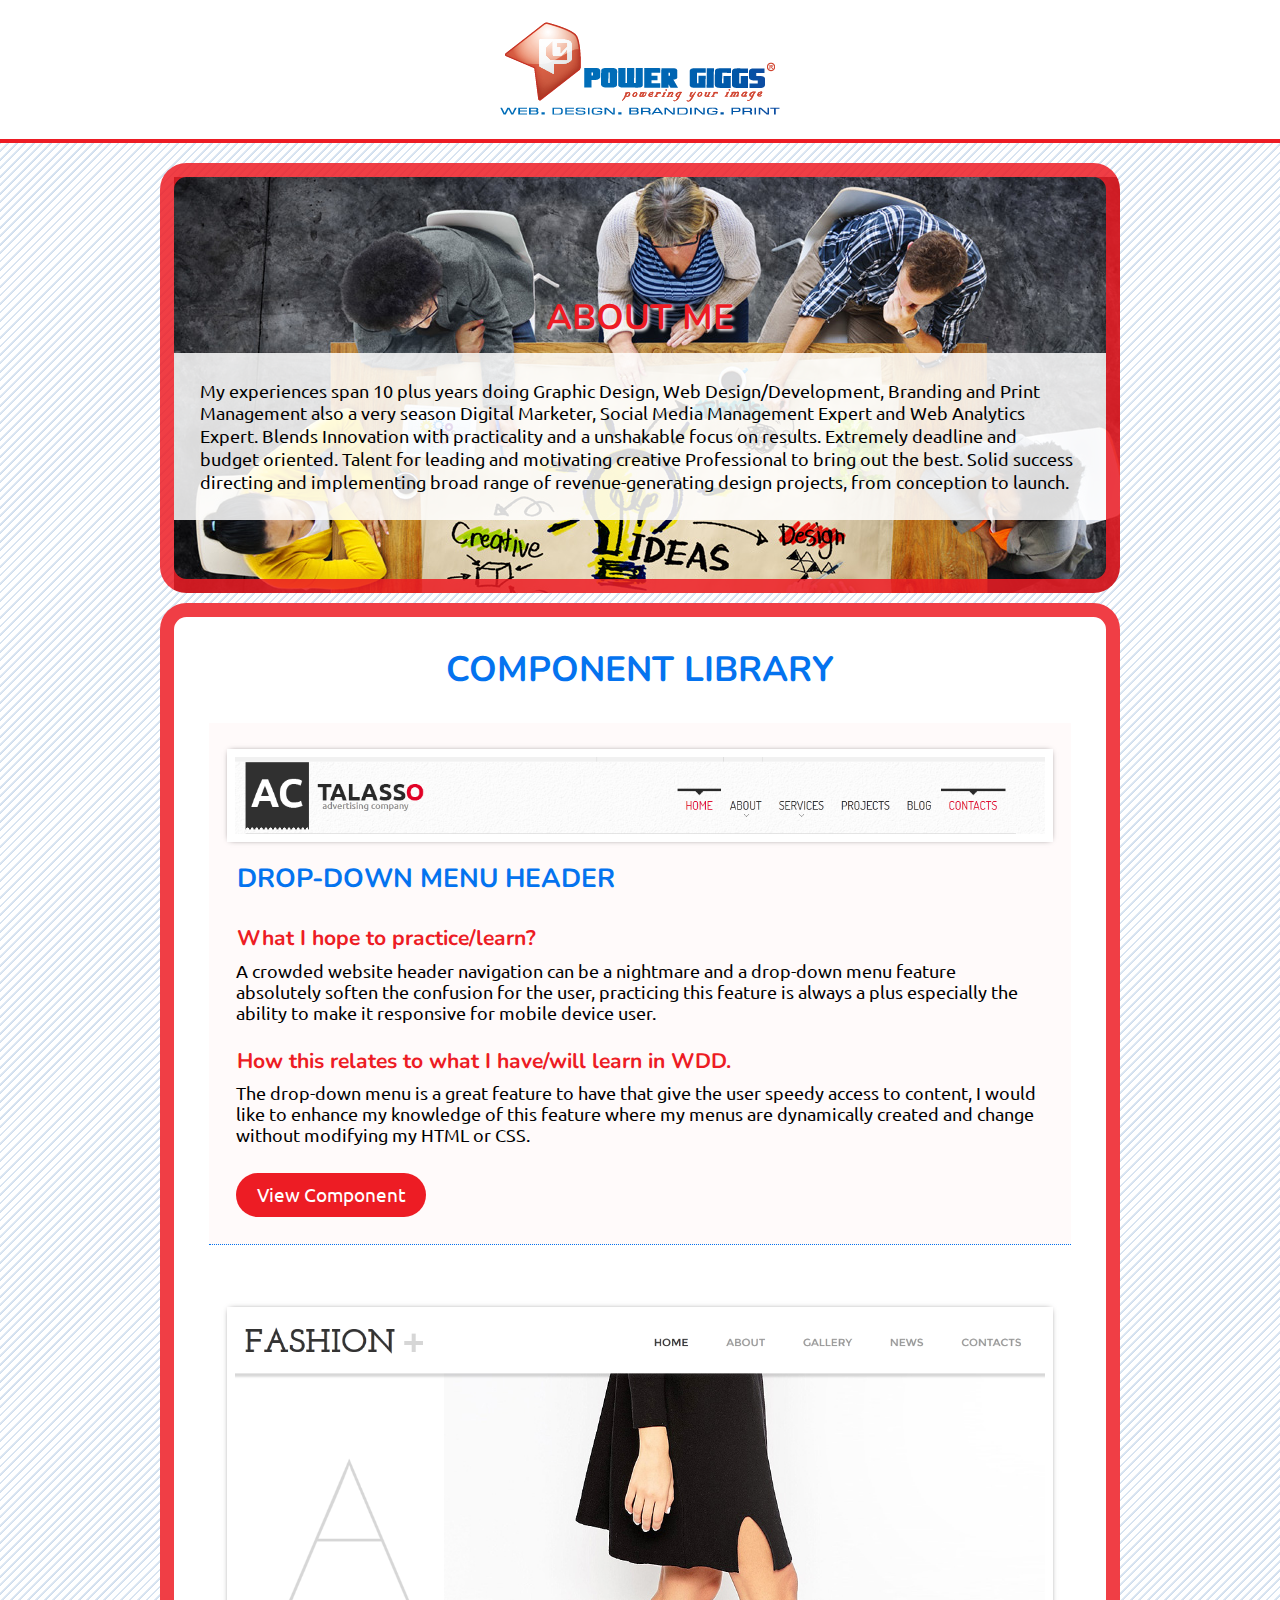
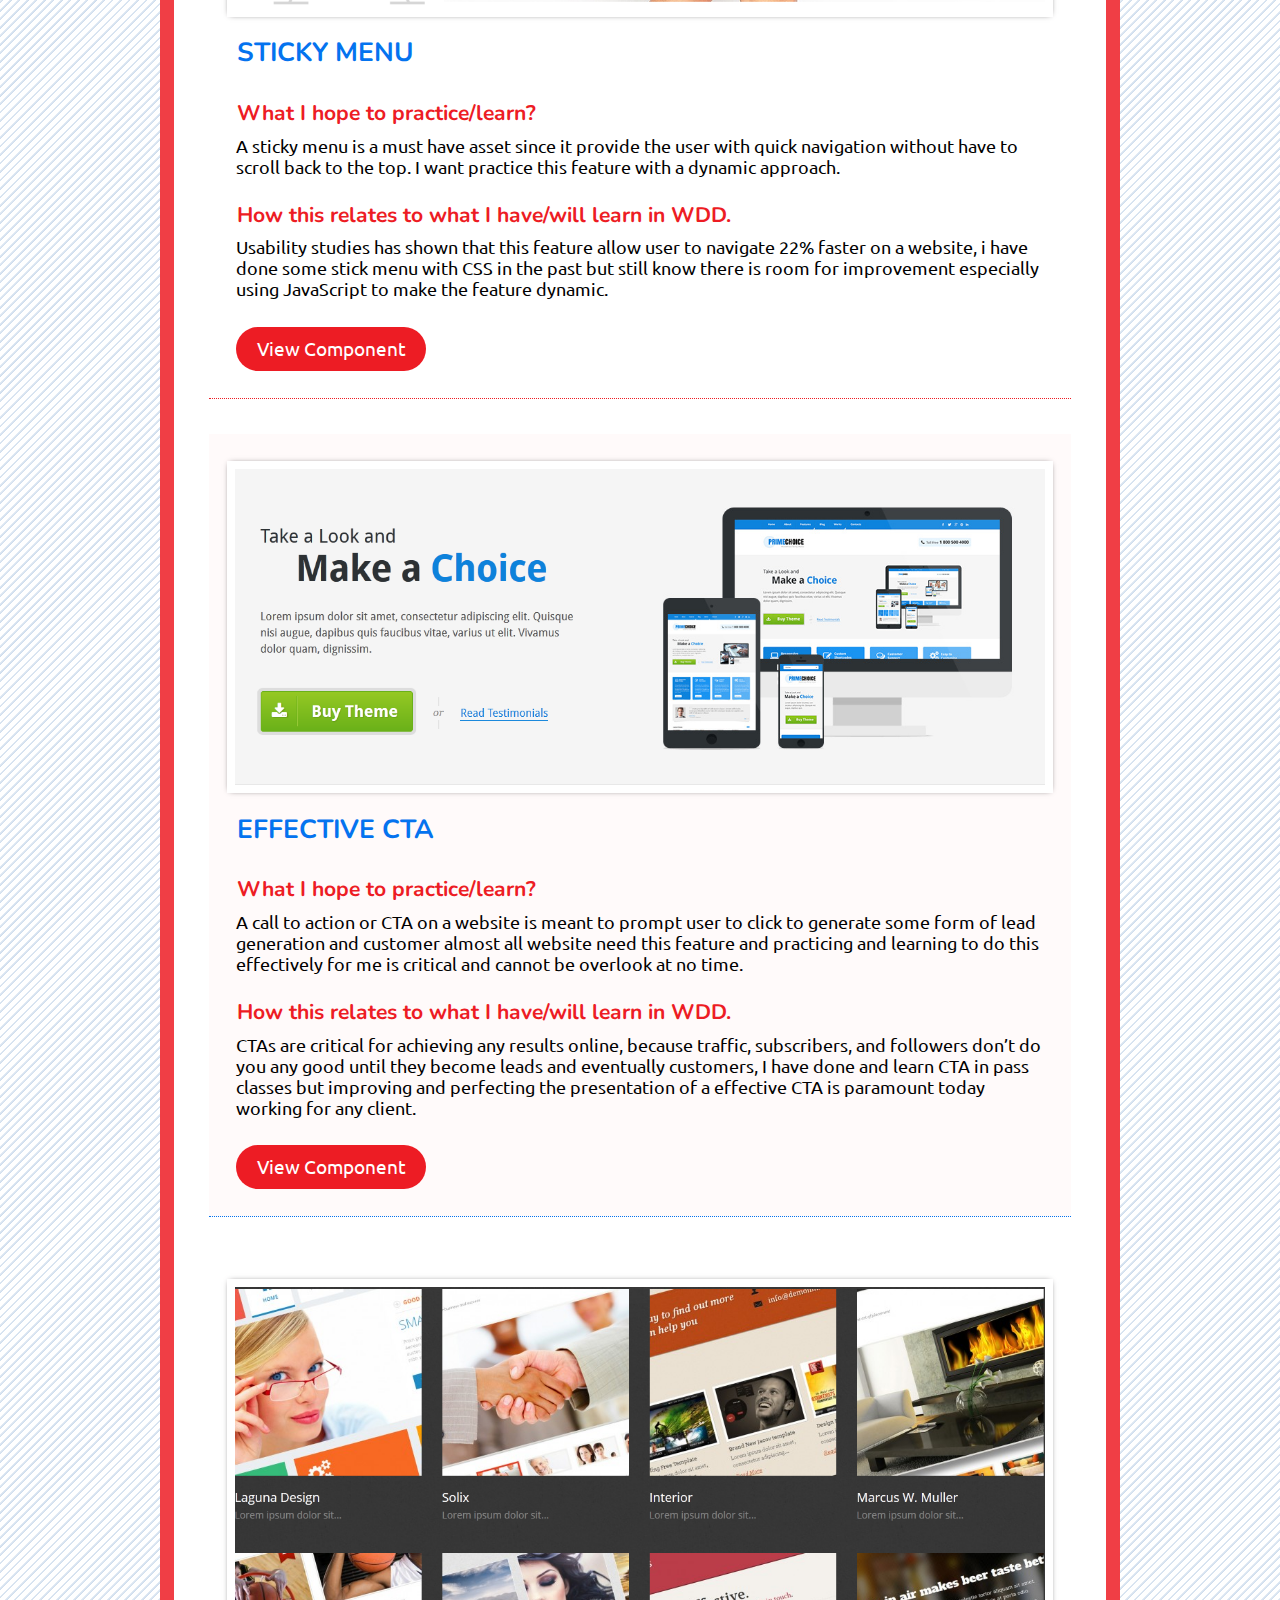
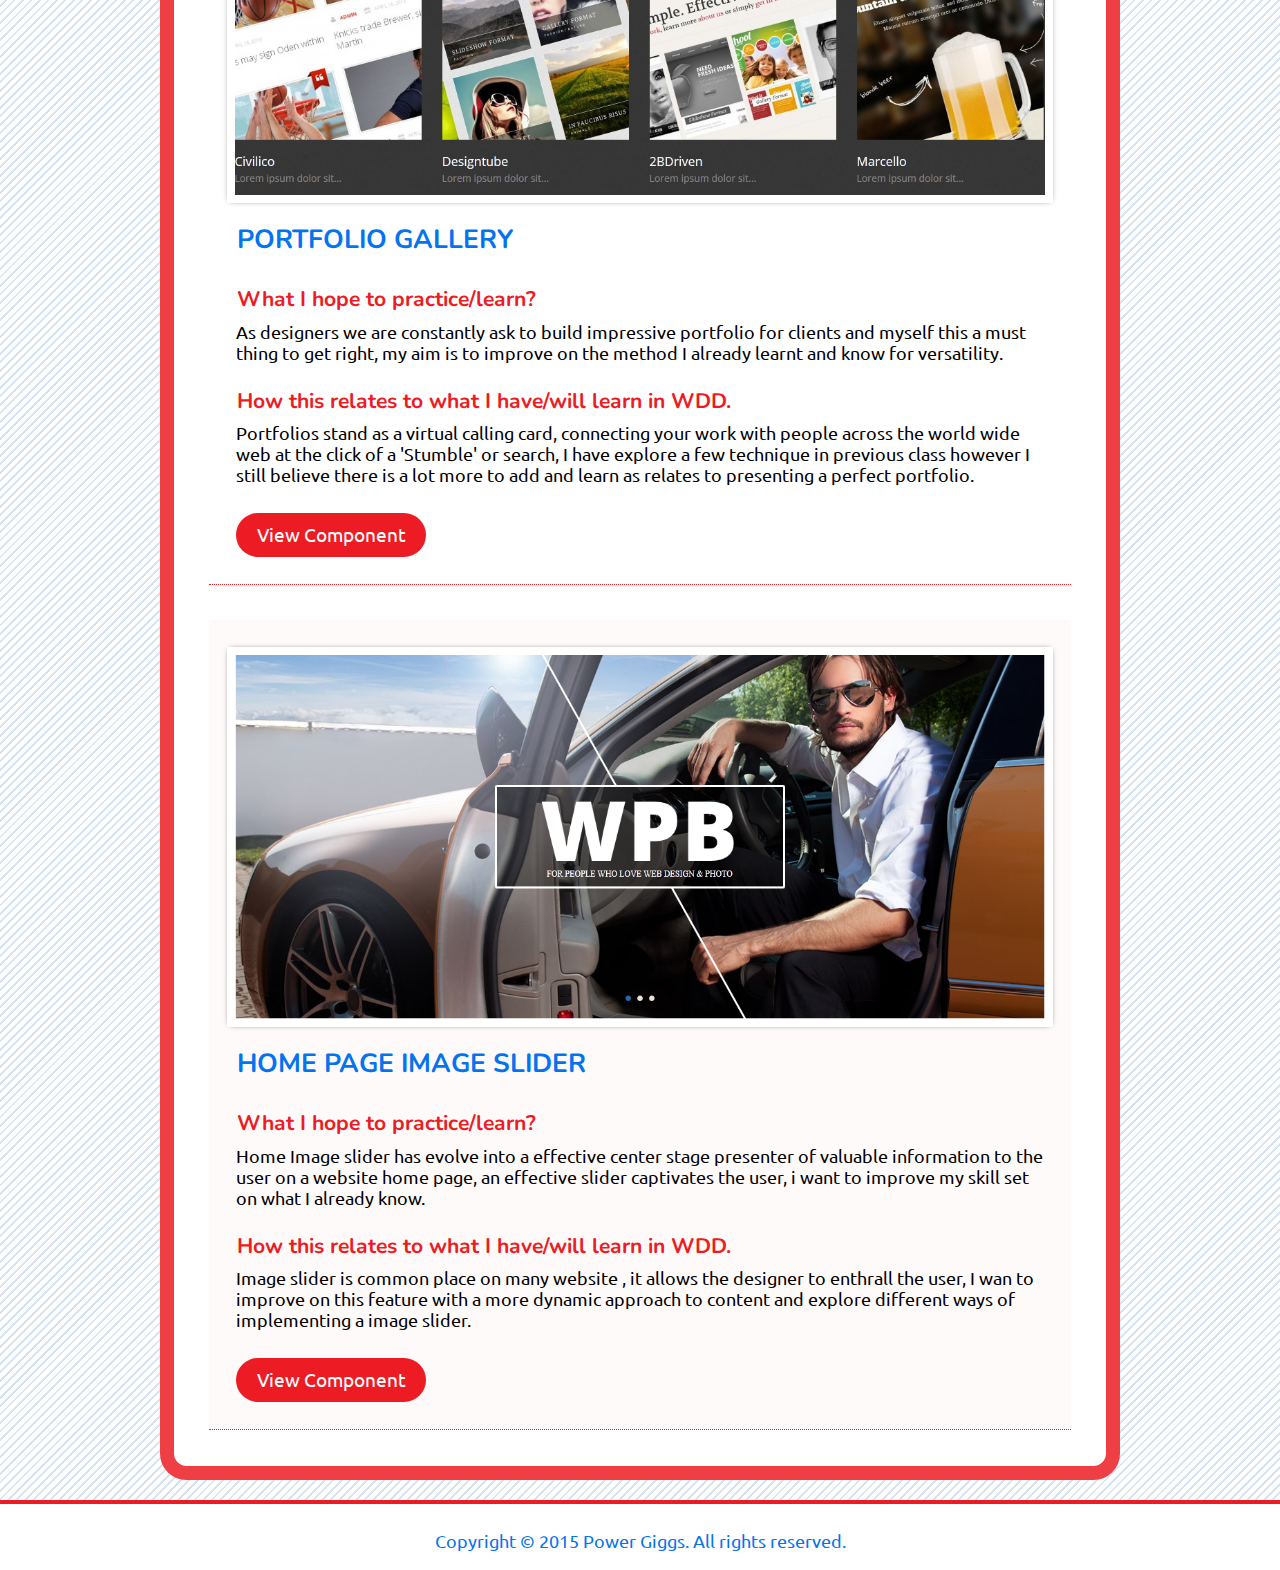
==== commit 4ce50535: "WSP component" ====
--- a/index.html
+++ b/index.html
@@ -41,7 +41,7 @@
             <p>A crowded website header navigation can be a nightmare and a drop-down menu feature absolutely soften the confusion for the user, practicing this feature is always a plus especially the ability to make it responsive for mobile device user.</p>
             <h3>How this relates to what I have/will learn in WDD.</h3>
             <p>The drop-down menu is a great feature to have that give the user speedy access to content, I would like to enhance  my knowledge of this feature where my menus are dynamically created and change without modifying my HTML or CSS.</p>
-            <button class="buttons"><a href="#">View Component</a></button>
+            <div class="button"> <a href="components/1/component.html" target="_blank">View Component</a></div>
         </article>
         
         <article>
@@ -51,7 +51,7 @@
             <p>A sticky menu is a must have asset since it provide the user with quick navigation without have to scroll back to the top. I want practice this feature with a dynamic approach.</p>
             <h3>How this relates to what I have/will learn in WDD.</h3>
             <p>Usability studies has shown that this feature allow user to navigate 22% faster on a website, i have done some stick menu with CSS in the past but still know there is room for improvement especially using JavaScript to make the feature dynamic.</p>
-            <button class="buttons"><a href="#">View Component</a></button>
+           <div class="button"> <a href="components/2/component.html" target="_blank">View Component</a></div>
         </article>
         <article>
         	<img class="imgHeader" alt="" src="images/CTA.png">
@@ -60,16 +60,16 @@
             <p>A call to action or CTA on a website is meant to prompt user to click to generate some form of lead generation and customer almost all website need this feature and practicing and learning to do this effectively for me is critical and cannot be overlook at no time.</p>
             <h3>How this relates to what I have/will learn in WDD.</h3>
             <p>CTAs are critical for achieving  any results online, because traffic, subscribers, and followers don’t do you any good until they become leads and eventually customers, I have done and learn CTA in pass classes but improving and perfecting the presentation of a effective CTA is paramount today working for any client.</p>
-            <button class="buttons"><a href="#">View Component</a></button>
+            <div class="button"> <a href="components/3/component.html" target="_blank">View Component</a></div>
         </article>
         <article>
         	<img class="imgHeader" alt="" src="images/portfolio_gallery.png">
-        	<h2>Porfolio Gallery</h2>
+        	<h2>Portfolio Gallery</h2>
             <h3>What I hope to practice/learn?</h3>
             <p>As designers we are constantly ask to build impressive portfolio for clients and myself this a must thing to get right, my aim is to improve on the method I already learnt and know for versatility.</p>
             <h3>How this relates to what I have/will learn in WDD.</h3>
             <p>Portfolios stand as a virtual calling card, connecting your work with people across the world wide web at the click of a 'Stumble' or search, I have explore a few technique in previous class however I still believe there is a lot more to add and learn as relates to presenting a perfect portfolio.</p>
-            <button class="buttons"><a href="#">View Component</a></button>
+            <div class="button"> <a href="components/4/component.html" target="_blank">View Component</a></div>
         </article>
         <article>
         	<img class="imgHeader" alt="" src="images/slide_show.png">
@@ -78,7 +78,7 @@
             <p>Home Image slider has evolve into a effective center stage presenter of valuable information to the user on a website home page, an effective slider captivates the user, i want to improve my skill set on what I already know.</p>
             <h3>How this relates to what I have/will learn in WDD.</h3>
             <p>Image slider is common place on many website , it allows the designer to enthrall the user, I wan to improve on this feature with a more  dynamic approach to content and explore different ways of implementing a image slider.</p>
-            <button class="buttons"><a href="#">View Component</a></button>
+           <div class="button"> <a href="components/5/component.html" target="_blank">View Component</a></div>
         </article>
         
        
--- a/css/main.css
+++ b/css/main.css
@@ -9,13 +9,15 @@
 
 body {
 	max-width:100%;
-	background: #FFF;
 	font-size:1.1em;
 	margin: 0 auto;
-  font-family: 'Ubuntu', sans-serif;
-  background: rgba(255,255,255,1.00);
-	
-}
+	font-family: 'Ubuntu', sans-serif;
+	background: rgba(255,255,255,1.00);
+	
+}
+
+
+
 
 section {
 		margin:10px auto;
@@ -140,7 +142,7 @@
 	
 }
 
-article img {
+ .imgHeader{
 	margin:0.5em auto;
 	-webkit-box-shadow: 0px 0px 6px -3px #231f20;
 	-moz-box-shadow:0px 0px 6px -3px #231f20;
@@ -194,7 +196,8 @@
 
 /*Button=====================*/
 
-.buttons{
+.button{
+	max-width:190px;
 	display:block;
 	background:#ed1c24;
 	text-decoration:none;
@@ -204,22 +207,23 @@
 	border-radius:2em;
 	color:#fff;
 	font-size:1.1em;
-	cursor:pointer;
+	/*cursor:pointer;*/
 	-webkit-transition:background 0.5s ease;
 	-moz-transition:background 0.5s ease;
 	-o-transition:background 0.5s ease;
 	transition:background 0.5s ease;
-	
-	
-	
-}
-
-.buttons > a {
+	text-align:center;
+	
+	
+	
+}
+
+.button > a {
 	color:#fff;
 	
 }
 
-.buttons:hover{
+.button:hover{
 	background:#0473ef;
 	
 }
@@ -283,10 +287,20 @@
 		
 	}
 	
-	 .buttons{
-		 te
-		
-	}
-	
-	
-}
+	 .button{
+		 margin:0 auto;
+		 font-size:1em;
+		 
+<<<<<<< HEAD
+=======
+		
+	}
+	
+	.copyRight{
+		font-size:.8em;
+>>>>>>> master
+		
+	}
+	
+	
+}
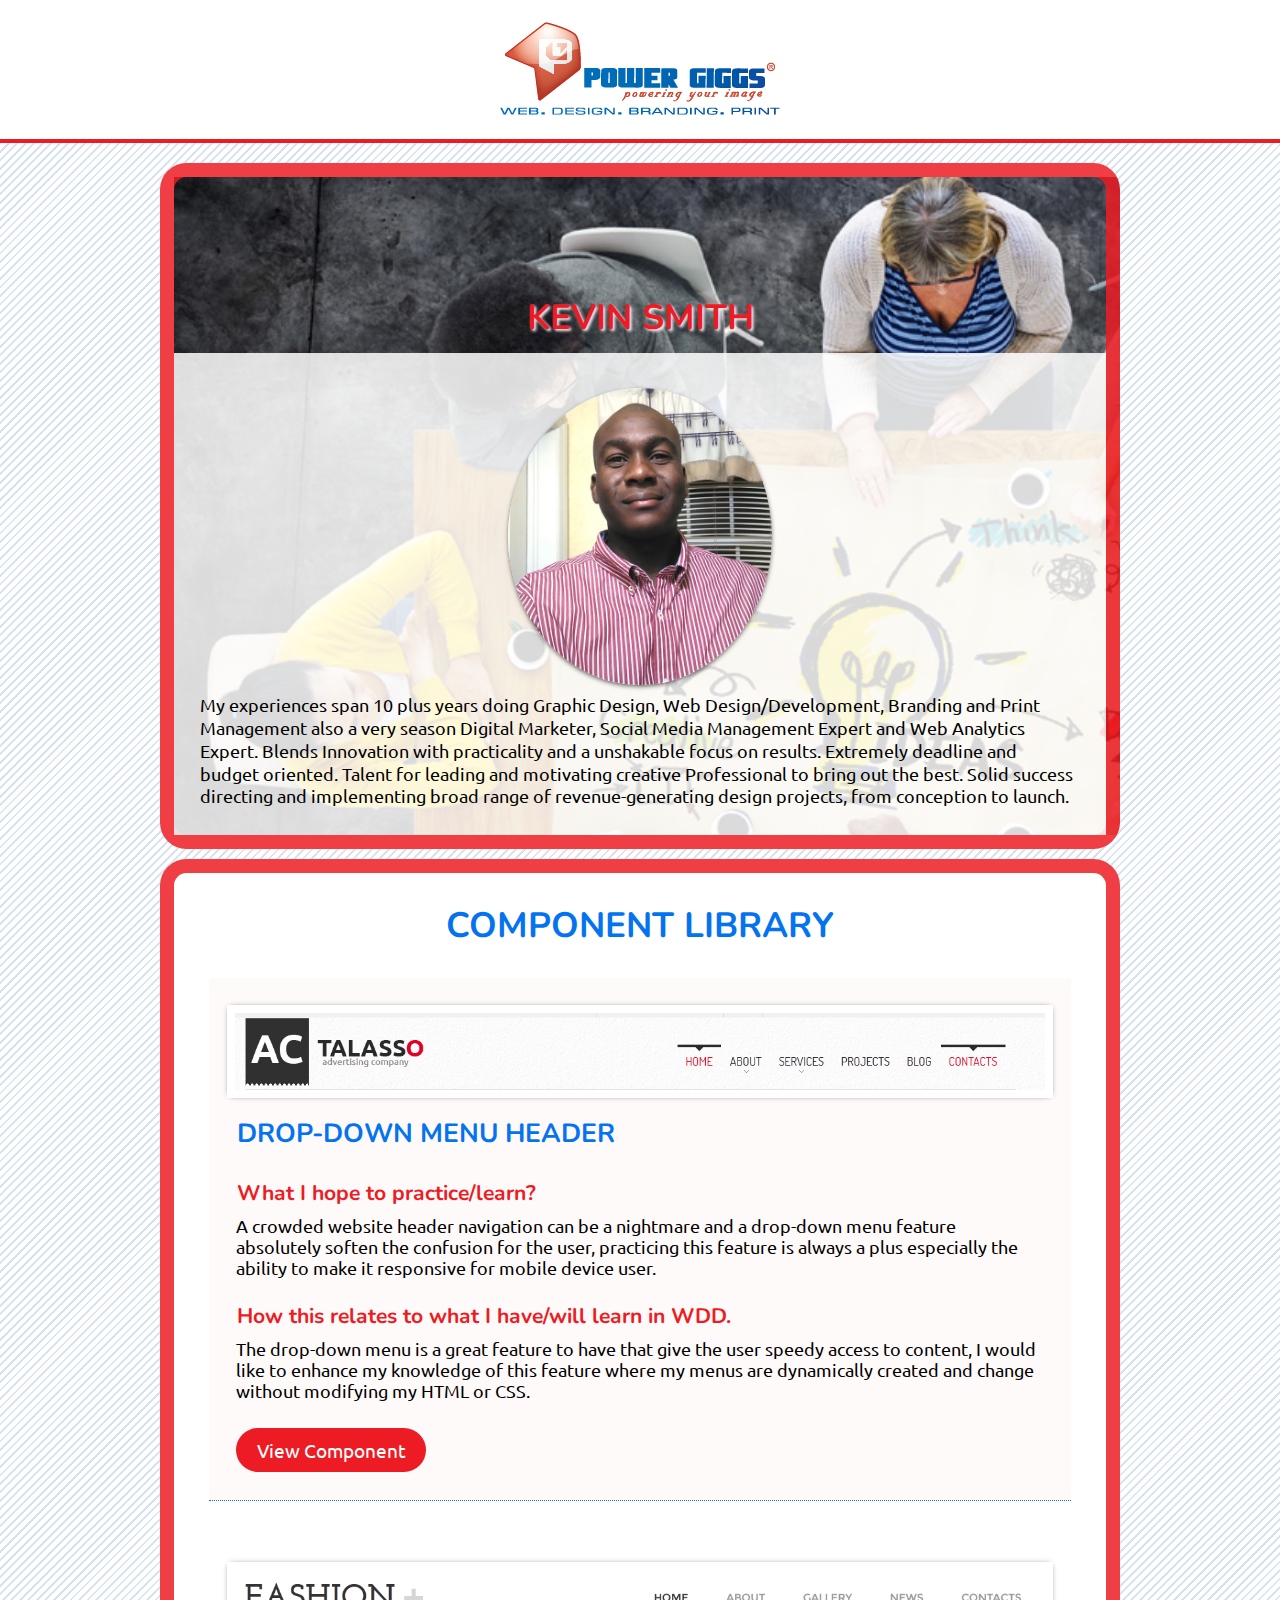
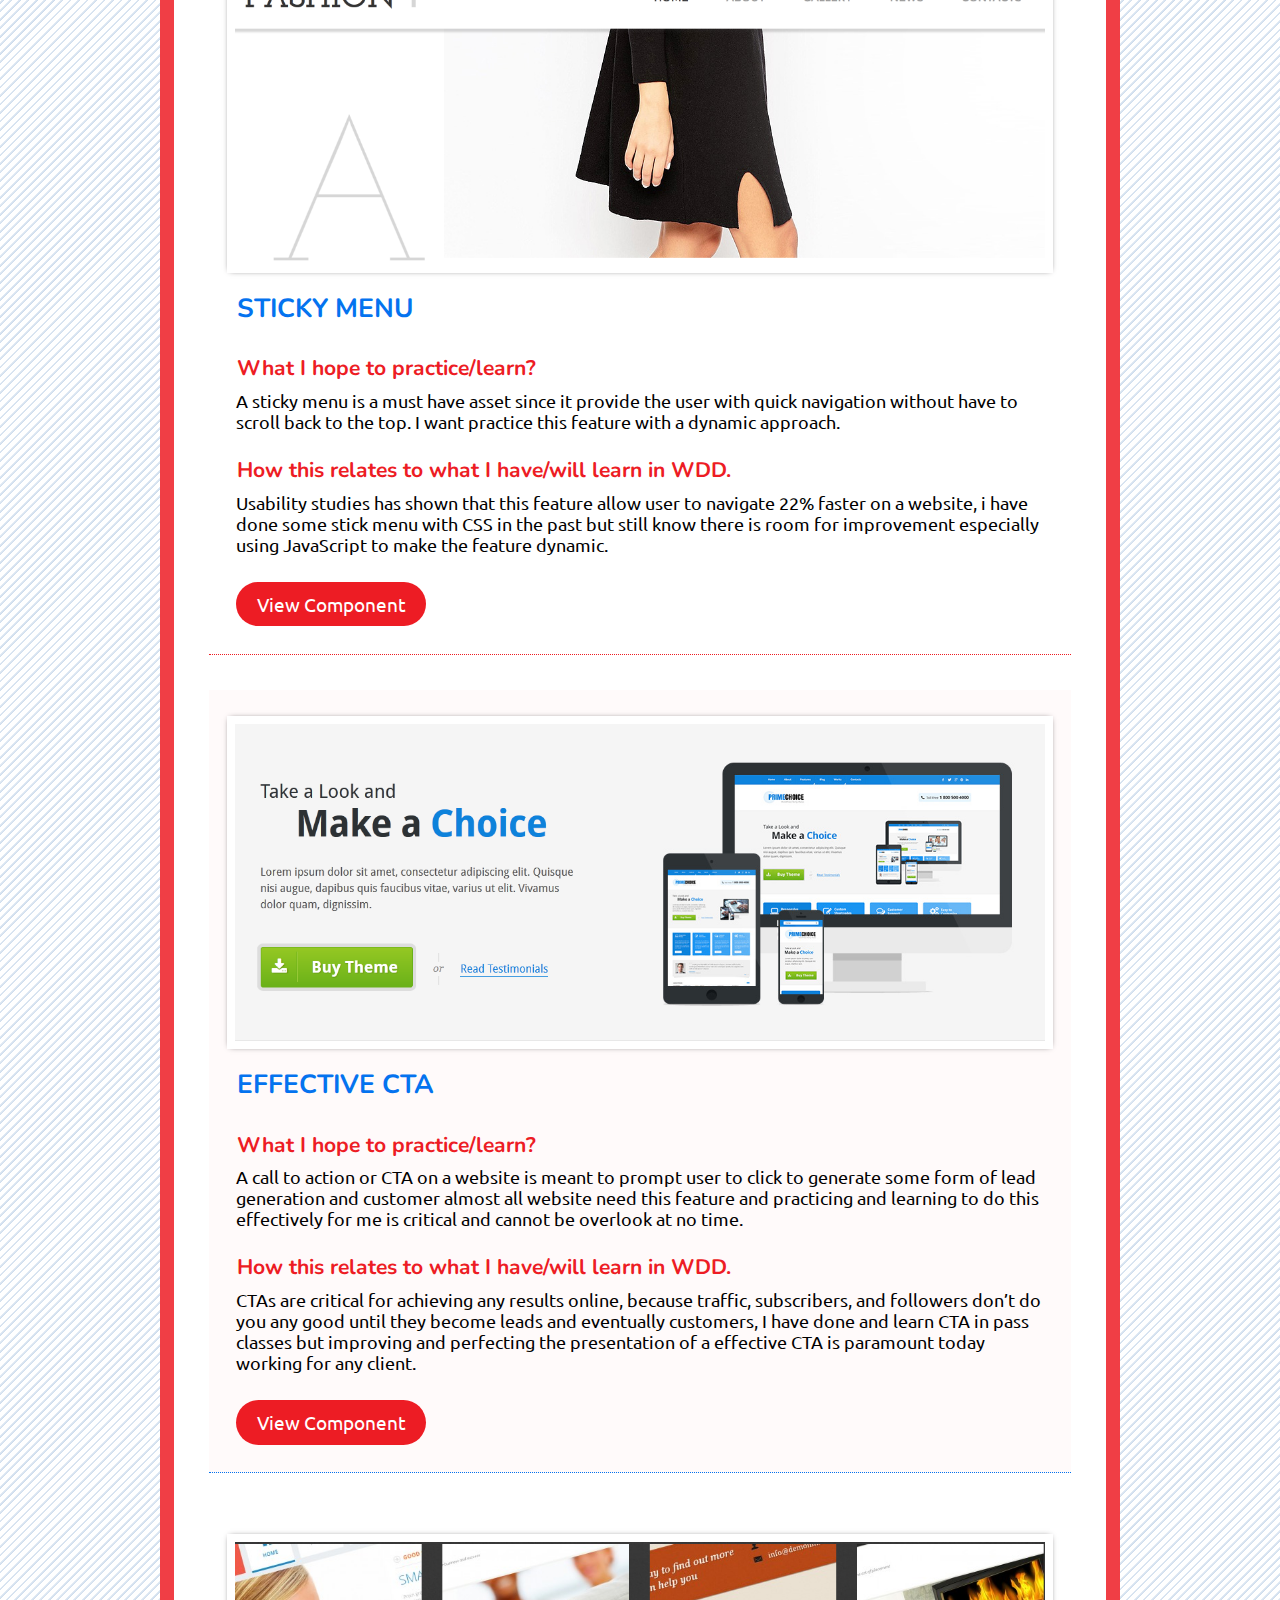
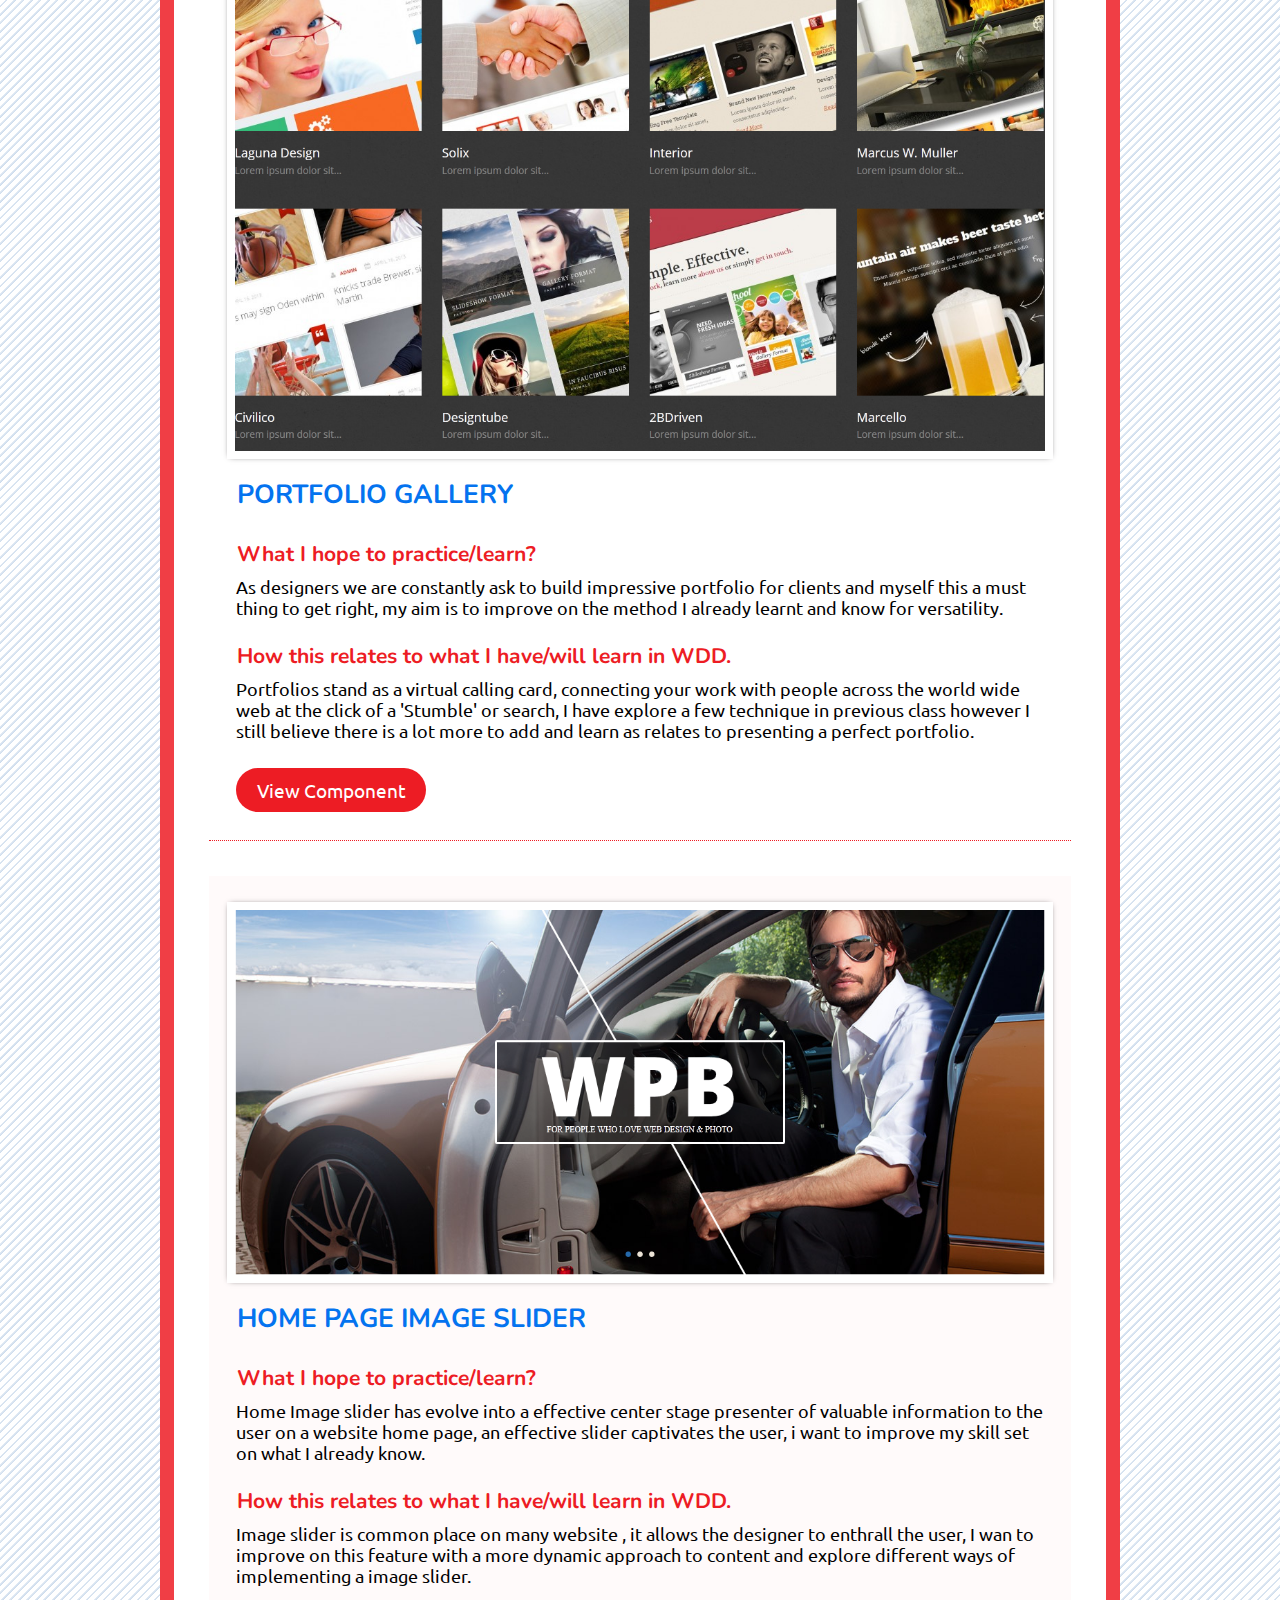
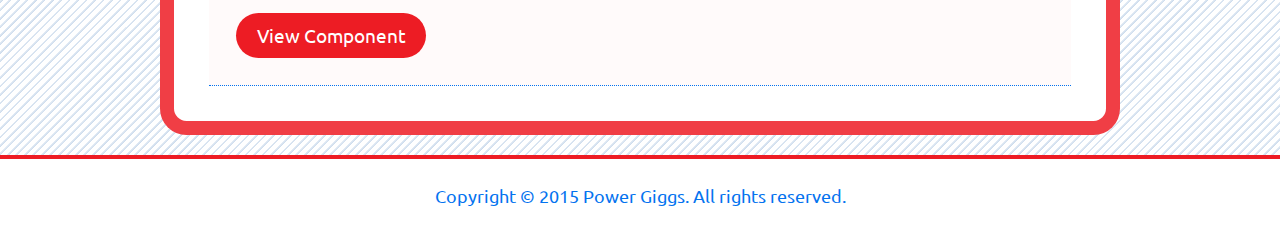
==== commit e67ca181: "wsp" ====
--- a/index.html
+++ b/index.html
@@ -19,14 +19,18 @@
 
 	<!-- Header -->
     <header > 
-    <div class="logo"><img src="images/powergiggs_logo-01.png" alt="logo"> </div>
+    <img src="images/powergiggs_logo-01.png" class="logo" alt="logo"> 
     </header>
 	
 	<!-- About -->
     
     <section id="about"> 
-        <h1>About me</h1>
-        <p>My experiences span 10 plus years doing Graphic Design, Web Design/Development, Branding and Print Management also a very season Digital Marketer, Social Media Management Expert and Web Analytics Expert. Blends Innovation with practicality and a unshakable focus on results. Extremely deadline and budget oriented. Talent for leading and motivating creative Professional to bring out the best. Solid success directing and implementing broad range of revenue-generating design projects, from conception to launch.</p>
+        <h1>Kevin Smith</h1>
+        
+        <p>
+        <img src="images/kevin_profile.jpg" alt="kevin smith"/>
+       
+        My experiences span 10 plus years doing Graphic Design, Web Design/Development, Branding and Print Management also a very season Digital Marketer, Social Media Management Expert and Web Analytics Expert. Blends Innovation with practicality and a unshakable focus on results. Extremely deadline and budget oriented. Talent for leading and motivating creative Professional to bring out the best. Solid success directing and implementing broad range of revenue-generating design projects, from conception to launch.</p>
     
     
     </section>	
@@ -41,7 +45,7 @@
             <p>A crowded website header navigation can be a nightmare and a drop-down menu feature absolutely soften the confusion for the user, practicing this feature is always a plus especially the ability to make it responsive for mobile device user.</p>
             <h3>How this relates to what I have/will learn in WDD.</h3>
             <p>The drop-down menu is a great feature to have that give the user speedy access to content, I would like to enhance  my knowledge of this feature where my menus are dynamically created and change without modifying my HTML or CSS.</p>
-            <div class="button"> <a href="components/1/component.html" target="_blank">View Component</a></div>
+            <p class="button"> <a href="components/1/component.html" target="_blank">View Component</a></p>
         </article>
         
         <article>
@@ -51,7 +55,7 @@
             <p>A sticky menu is a must have asset since it provide the user with quick navigation without have to scroll back to the top. I want practice this feature with a dynamic approach.</p>
             <h3>How this relates to what I have/will learn in WDD.</h3>
             <p>Usability studies has shown that this feature allow user to navigate 22% faster on a website, i have done some stick menu with CSS in the past but still know there is room for improvement especially using JavaScript to make the feature dynamic.</p>
-           <div class="button"> <a href="components/2/component.html" target="_blank">View Component</a></div>
+           <p class="button"> <a href="components/2/component.html" target="_blank">View Component</a></p>
         </article>
         <article>
         	<img class="imgHeader" alt="" src="images/CTA.png">
@@ -60,7 +64,7 @@
             <p>A call to action or CTA on a website is meant to prompt user to click to generate some form of lead generation and customer almost all website need this feature and practicing and learning to do this effectively for me is critical and cannot be overlook at no time.</p>
             <h3>How this relates to what I have/will learn in WDD.</h3>
             <p>CTAs are critical for achieving  any results online, because traffic, subscribers, and followers don’t do you any good until they become leads and eventually customers, I have done and learn CTA in pass classes but improving and perfecting the presentation of a effective CTA is paramount today working for any client.</p>
-            <div class="button"> <a href="components/3/component.html" target="_blank">View Component</a></div>
+            <p class="button"> <a href="components/3/component.html" target="_blank">View Component</a></p>
         </article>
         <article>
         	<img class="imgHeader" alt="" src="images/portfolio_gallery.png">
@@ -69,7 +73,7 @@
             <p>As designers we are constantly ask to build impressive portfolio for clients and myself this a must thing to get right, my aim is to improve on the method I already learnt and know for versatility.</p>
             <h3>How this relates to what I have/will learn in WDD.</h3>
             <p>Portfolios stand as a virtual calling card, connecting your work with people across the world wide web at the click of a 'Stumble' or search, I have explore a few technique in previous class however I still believe there is a lot more to add and learn as relates to presenting a perfect portfolio.</p>
-            <div class="button"> <a href="components/4/component.html" target="_blank">View Component</a></div>
+            <p class="button"> <a href="components/4/component.html" target="_blank">View Component</a></p>
         </article>
         <article>
         	<img class="imgHeader" alt="" src="images/slide_show.png">
@@ -78,7 +82,7 @@
             <p>Home Image slider has evolve into a effective center stage presenter of valuable information to the user on a website home page, an effective slider captivates the user, i want to improve my skill set on what I already know.</p>
             <h3>How this relates to what I have/will learn in WDD.</h3>
             <p>Image slider is common place on many website , it allows the designer to enthrall the user, I wan to improve on this feature with a more  dynamic approach to content and explore different ways of implementing a image slider.</p>
-           <div class="button"> <a href="components/5/component.html" target="_blank">View Component</a></div>
+           <p class="button"> <a href="components/5/component.html" target="_blank">View Component</a></p>
         </article>
         
        
--- a/css/main.css
+++ b/css/main.css
@@ -85,9 +85,6 @@
 	border-bottom:4px #ed1c24 solid;
 	margin-bottom:20px;
 	
-	
-	
-	
 }
 
 
@@ -95,13 +92,11 @@
 
 
 #about{
-	background:url(../images/about_bg.jpg) no-repeat ;
-	/*background-size:cover;*/
+	background:url(../images/about_bg.jpg) no-repeat #fff ;
+	background-size:cover;
 	margin:0 auto;
-	height:430px;
-	overflow:scroll;
-	
-
+	/*height:730px;*/
+	/*overflow:scroll;*/
 }
 
 
@@ -116,15 +111,31 @@
 	
 }
 
+
+p > img {
+	display:block;
+	margin:0.5em auto;
+	box-sizing:border-box;
+	width:30%;
+	/*border:#fff solid 0.5em;*/
+	-webkit-border-radius:50%;
+	-moz-border-radius:50%;
+	-o-border-radius:50%;
+	border-radius:50%;
+	-webkit-box-shadow: 0px 2px 5px -1px rgba(0,0,0,0.75);
+	-moz-box-shadow: 0px 2px 5px -1px rgba(0,0,0,0.75);
+	box-shadow: 0px 2px 5px -1px rgba(0,0,0,0.75);
+		
+}
+
+
+
 #about p {
 	background:rgba(255,255,255,0.85);
 	padding:1.5em;
 	line-height:1.3em;
-	
-	
-	
-	
-	
+	text-align:left;
+			
 }
 
 
@@ -142,7 +153,7 @@
 	
 }
 
- .imgHeader{
+ img[class*="imgHeader"]{
 	margin:0.5em auto;
 	-webkit-box-shadow: 0px 0px 6px -3px #231f20;
 	-moz-box-shadow:0px 0px 6px -3px #231f20;
@@ -290,17 +301,15 @@
 	 .button{
 		 margin:0 auto;
 		 font-size:1em;
-		 
-<<<<<<< HEAD
-=======
+		
 		
 	}
 	
 	.copyRight{
-		font-size:.8em;
->>>>>>> master
-		
-	}
-	
-	
-}
+		font-size:0.8em;
+
+		
+	}
+	
+	
+}
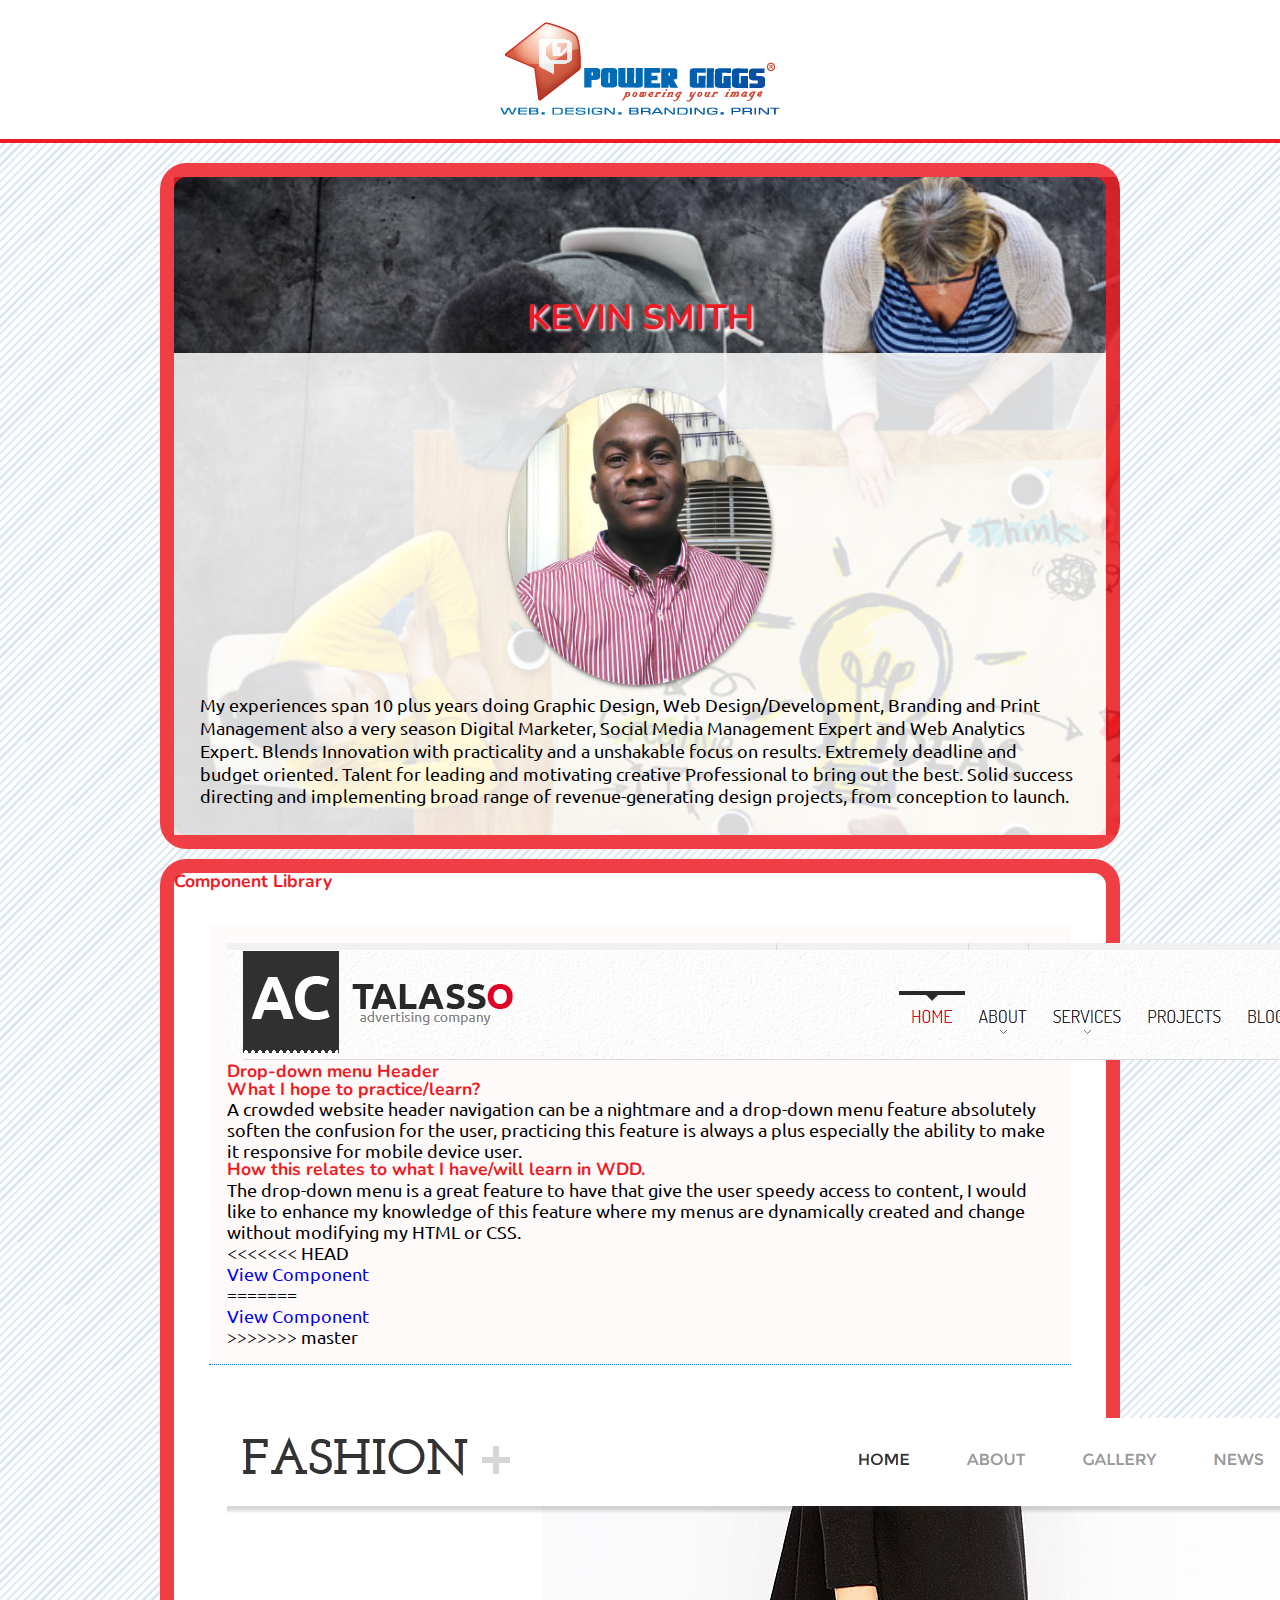
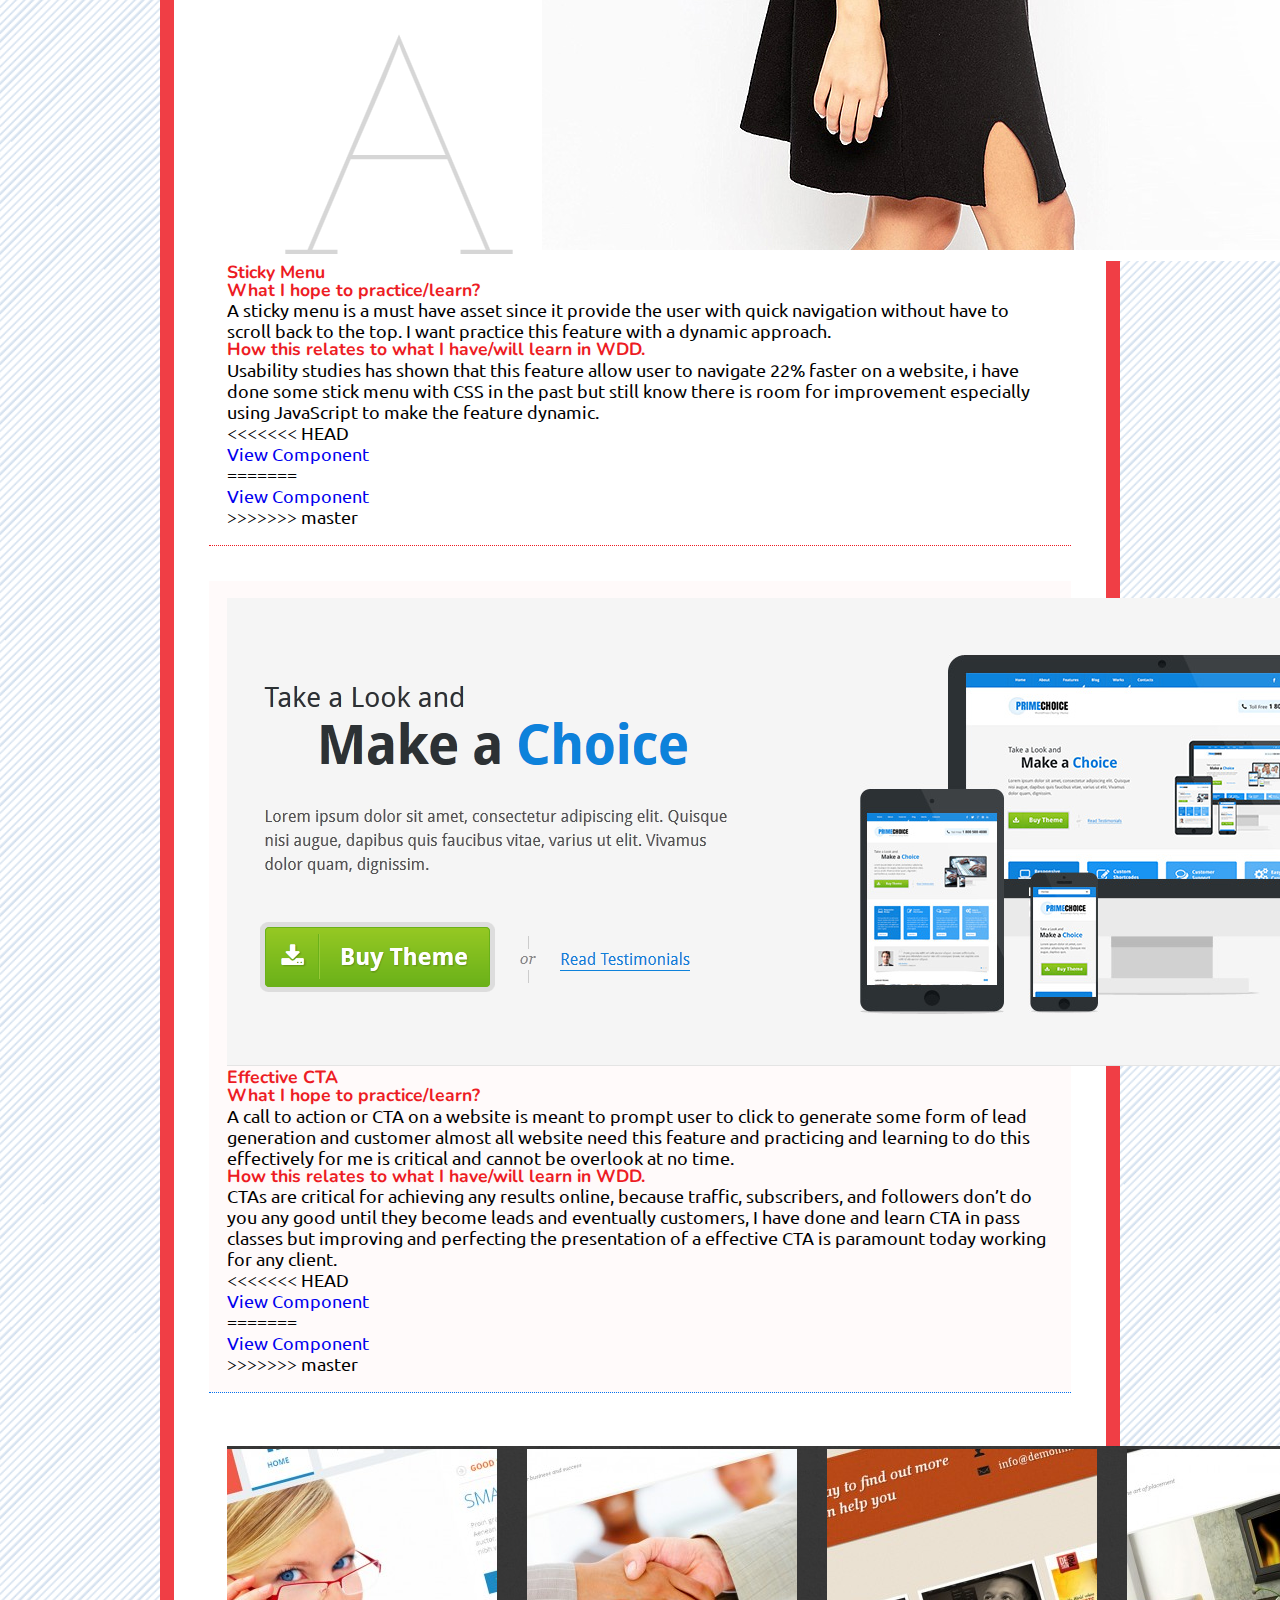
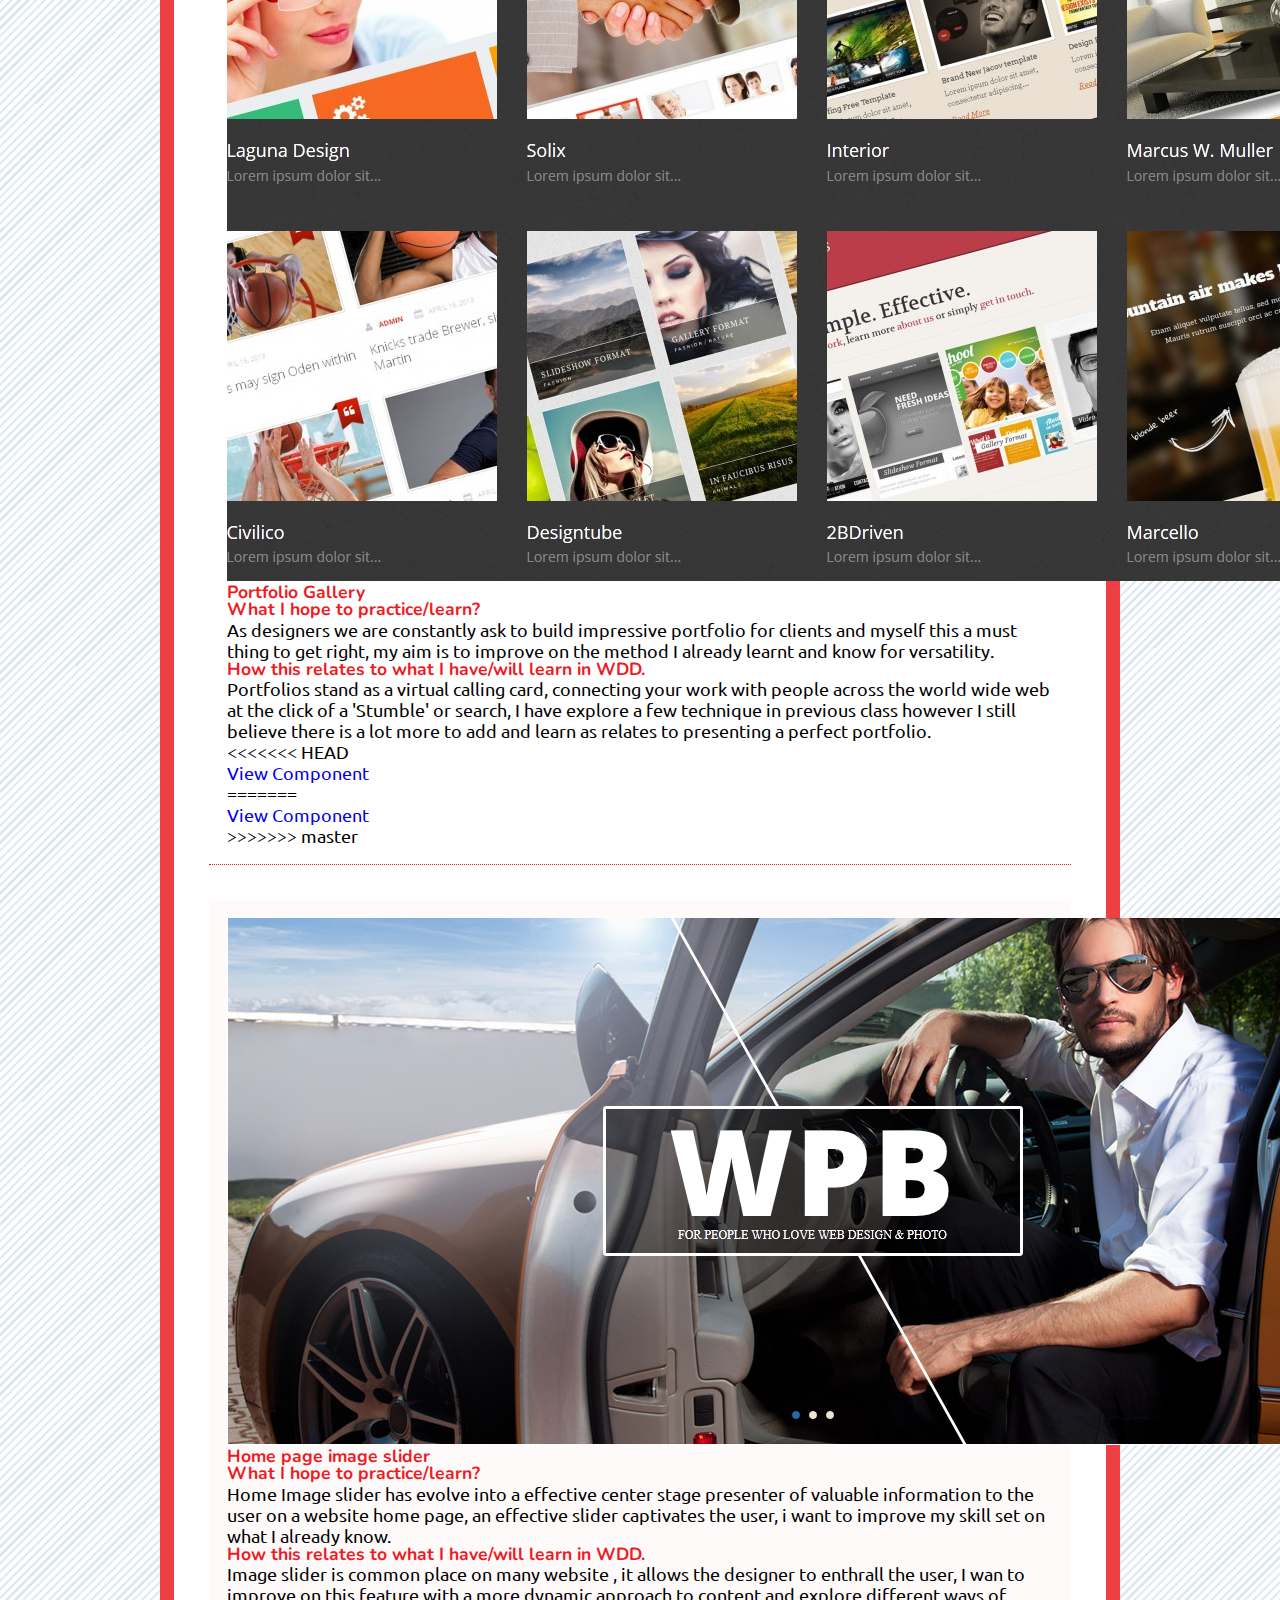
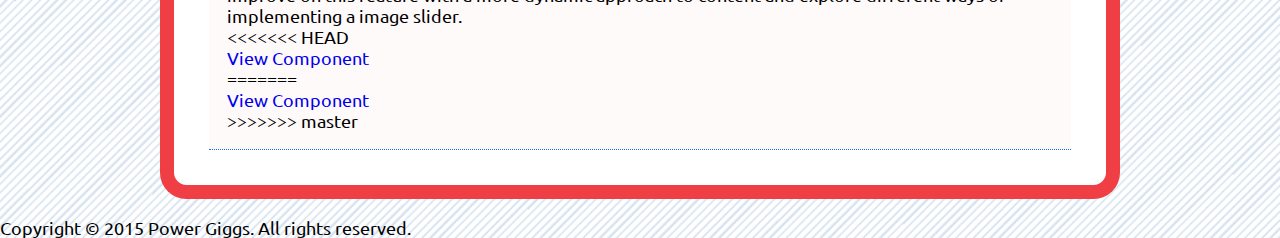
==== commit f40129e8: "Merge branch 'master' into gh-pages" ====
--- a/index.html
+++ b/index.html
@@ -45,7 +45,11 @@
             <p>A crowded website header navigation can be a nightmare and a drop-down menu feature absolutely soften the confusion for the user, practicing this feature is always a plus especially the ability to make it responsive for mobile device user.</p>
             <h3>How this relates to what I have/will learn in WDD.</h3>
             <p>The drop-down menu is a great feature to have that give the user speedy access to content, I would like to enhance  my knowledge of this feature where my menus are dynamically created and change without modifying my HTML or CSS.</p>
+<<<<<<< HEAD
+            <div class="button"> <a href="components/1/component.html" target="_blank">View Component</a></div>
+=======
             <p class="button"> <a href="components/1/component.html" target="_blank">View Component</a></p>
+>>>>>>> master
         </article>
         
         <article>
@@ -55,7 +59,11 @@
             <p>A sticky menu is a must have asset since it provide the user with quick navigation without have to scroll back to the top. I want practice this feature with a dynamic approach.</p>
             <h3>How this relates to what I have/will learn in WDD.</h3>
             <p>Usability studies has shown that this feature allow user to navigate 22% faster on a website, i have done some stick menu with CSS in the past but still know there is room for improvement especially using JavaScript to make the feature dynamic.</p>
+<<<<<<< HEAD
+           <div class="button"> <a href="components/2/component.html" target="_blank">View Component</a></div>
+=======
            <p class="button"> <a href="components/2/component.html" target="_blank">View Component</a></p>
+>>>>>>> master
         </article>
         <article>
         	<img class="imgHeader" alt="" src="images/CTA.png">
@@ -64,7 +72,11 @@
             <p>A call to action or CTA on a website is meant to prompt user to click to generate some form of lead generation and customer almost all website need this feature and practicing and learning to do this effectively for me is critical and cannot be overlook at no time.</p>
             <h3>How this relates to what I have/will learn in WDD.</h3>
             <p>CTAs are critical for achieving  any results online, because traffic, subscribers, and followers don’t do you any good until they become leads and eventually customers, I have done and learn CTA in pass classes but improving and perfecting the presentation of a effective CTA is paramount today working for any client.</p>
+<<<<<<< HEAD
+            <div class="button"> <a href="components/3/component.html" target="_blank">View Component</a></div>
+=======
             <p class="button"> <a href="components/3/component.html" target="_blank">View Component</a></p>
+>>>>>>> master
         </article>
         <article>
         	<img class="imgHeader" alt="" src="images/portfolio_gallery.png">
@@ -73,7 +85,11 @@
             <p>As designers we are constantly ask to build impressive portfolio for clients and myself this a must thing to get right, my aim is to improve on the method I already learnt and know for versatility.</p>
             <h3>How this relates to what I have/will learn in WDD.</h3>
             <p>Portfolios stand as a virtual calling card, connecting your work with people across the world wide web at the click of a 'Stumble' or search, I have explore a few technique in previous class however I still believe there is a lot more to add and learn as relates to presenting a perfect portfolio.</p>
+<<<<<<< HEAD
+            <div class="button"> <a href="components/4/component.html" target="_blank">View Component</a></div>
+=======
             <p class="button"> <a href="components/4/component.html" target="_blank">View Component</a></p>
+>>>>>>> master
         </article>
         <article>
         	<img class="imgHeader" alt="" src="images/slide_show.png">
@@ -82,7 +98,11 @@
             <p>Home Image slider has evolve into a effective center stage presenter of valuable information to the user on a website home page, an effective slider captivates the user, i want to improve my skill set on what I already know.</p>
             <h3>How this relates to what I have/will learn in WDD.</h3>
             <p>Image slider is common place on many website , it allows the designer to enthrall the user, I wan to improve on this feature with a more  dynamic approach to content and explore different ways of implementing a image slider.</p>
+<<<<<<< HEAD
+           <div class="button"> <a href="components/5/component.html" target="_blank">View Component</a></div>
+=======
            <p class="button"> <a href="components/5/component.html" target="_blank">View Component</a></p>
+>>>>>>> master
         </article>
         
        
--- a/css/main.css
+++ b/css/main.css
@@ -153,7 +153,11 @@
 	
 }
 
+<<<<<<< HEAD
+ .imgHeader{
+=======
  img[class*="imgHeader"]{
+>>>>>>> master
 	margin:0.5em auto;
 	-webkit-box-shadow: 0px 0px 6px -3px #231f20;
 	-moz-box-shadow:0px 0px 6px -3px #231f20;
@@ -301,15 +305,26 @@
 	 .button{
 		 margin:0 auto;
 		 font-size:1em;
-		
+<<<<<<< HEAD
+		 
+<<<<<<< HEAD
+=======
+=======
+		
+>>>>>>> master
 		
 	}
 	
 	.copyRight{
+<<<<<<< HEAD
+		font-size:.8em;
+>>>>>>> master
+=======
 		font-size:0.8em;
 
-		
-	}
-	
-	
-}
+>>>>>>> master
+		
+	}
+	
+	
+}
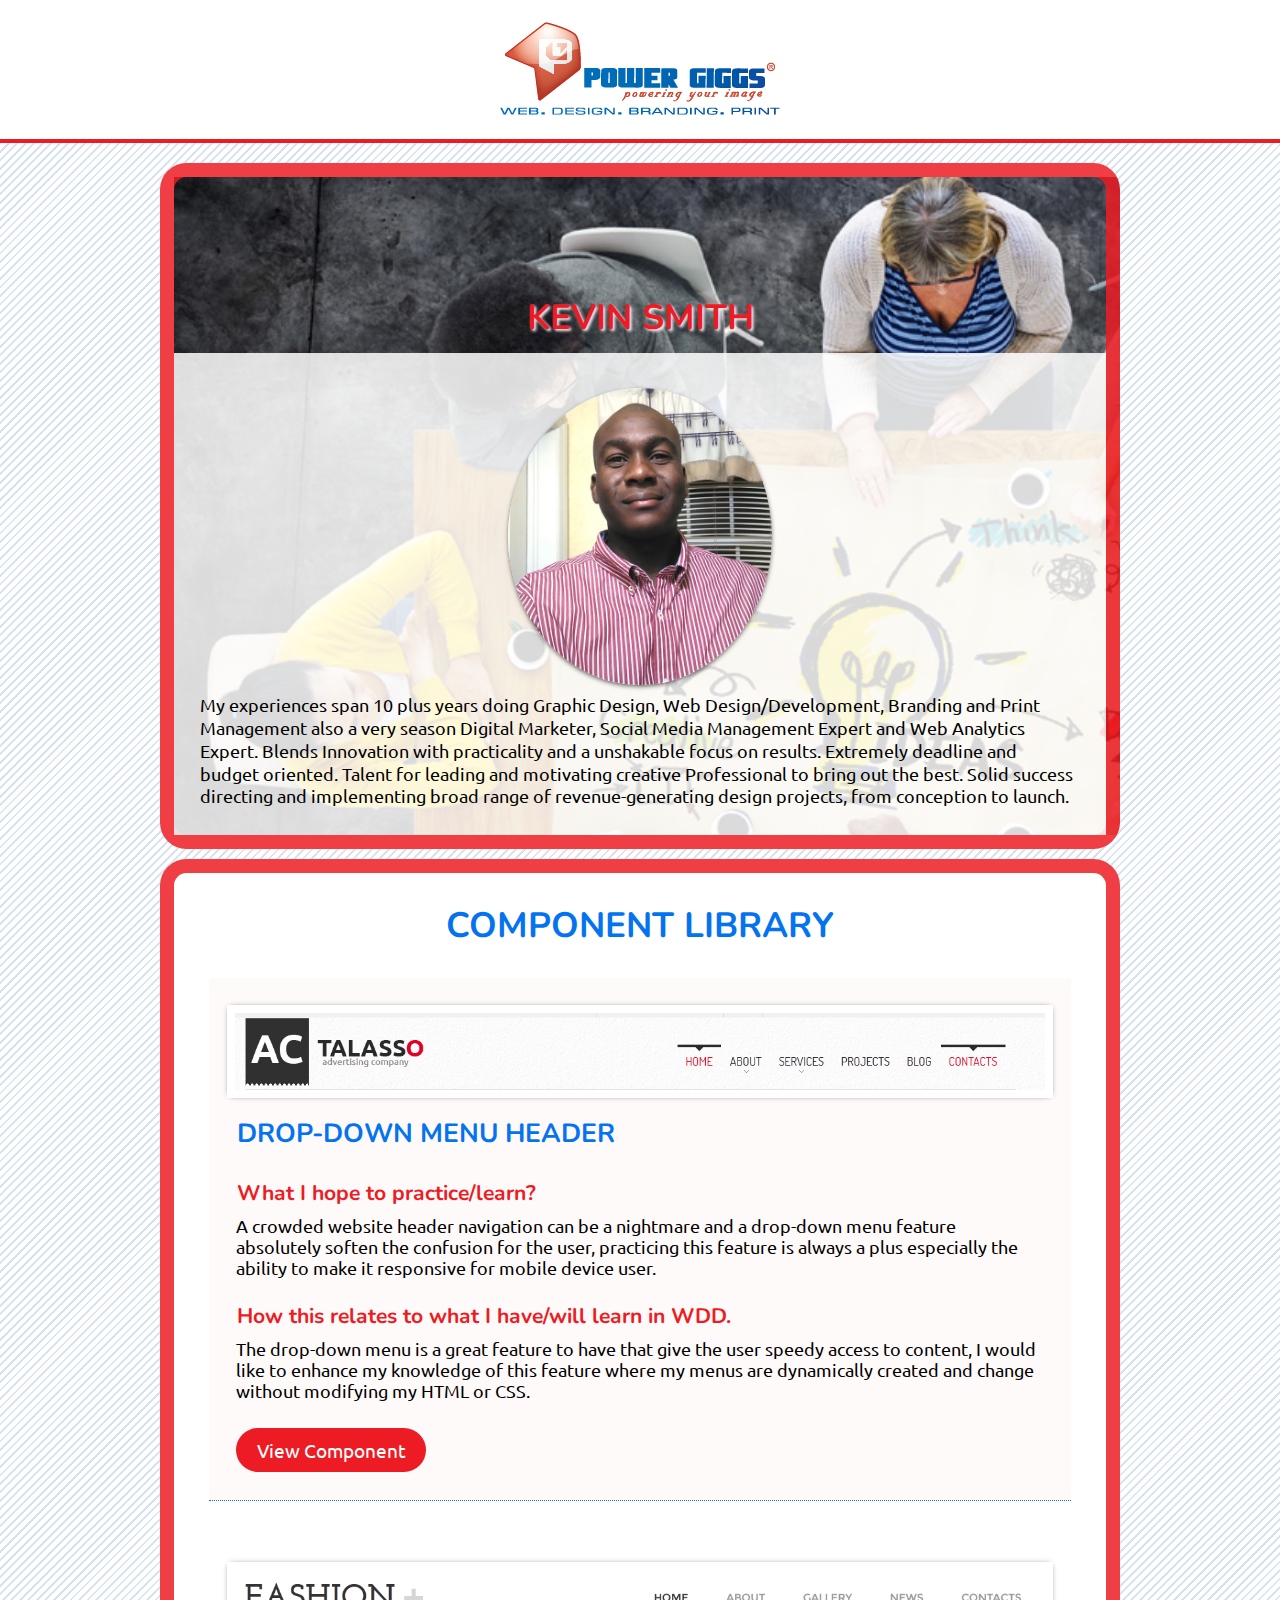
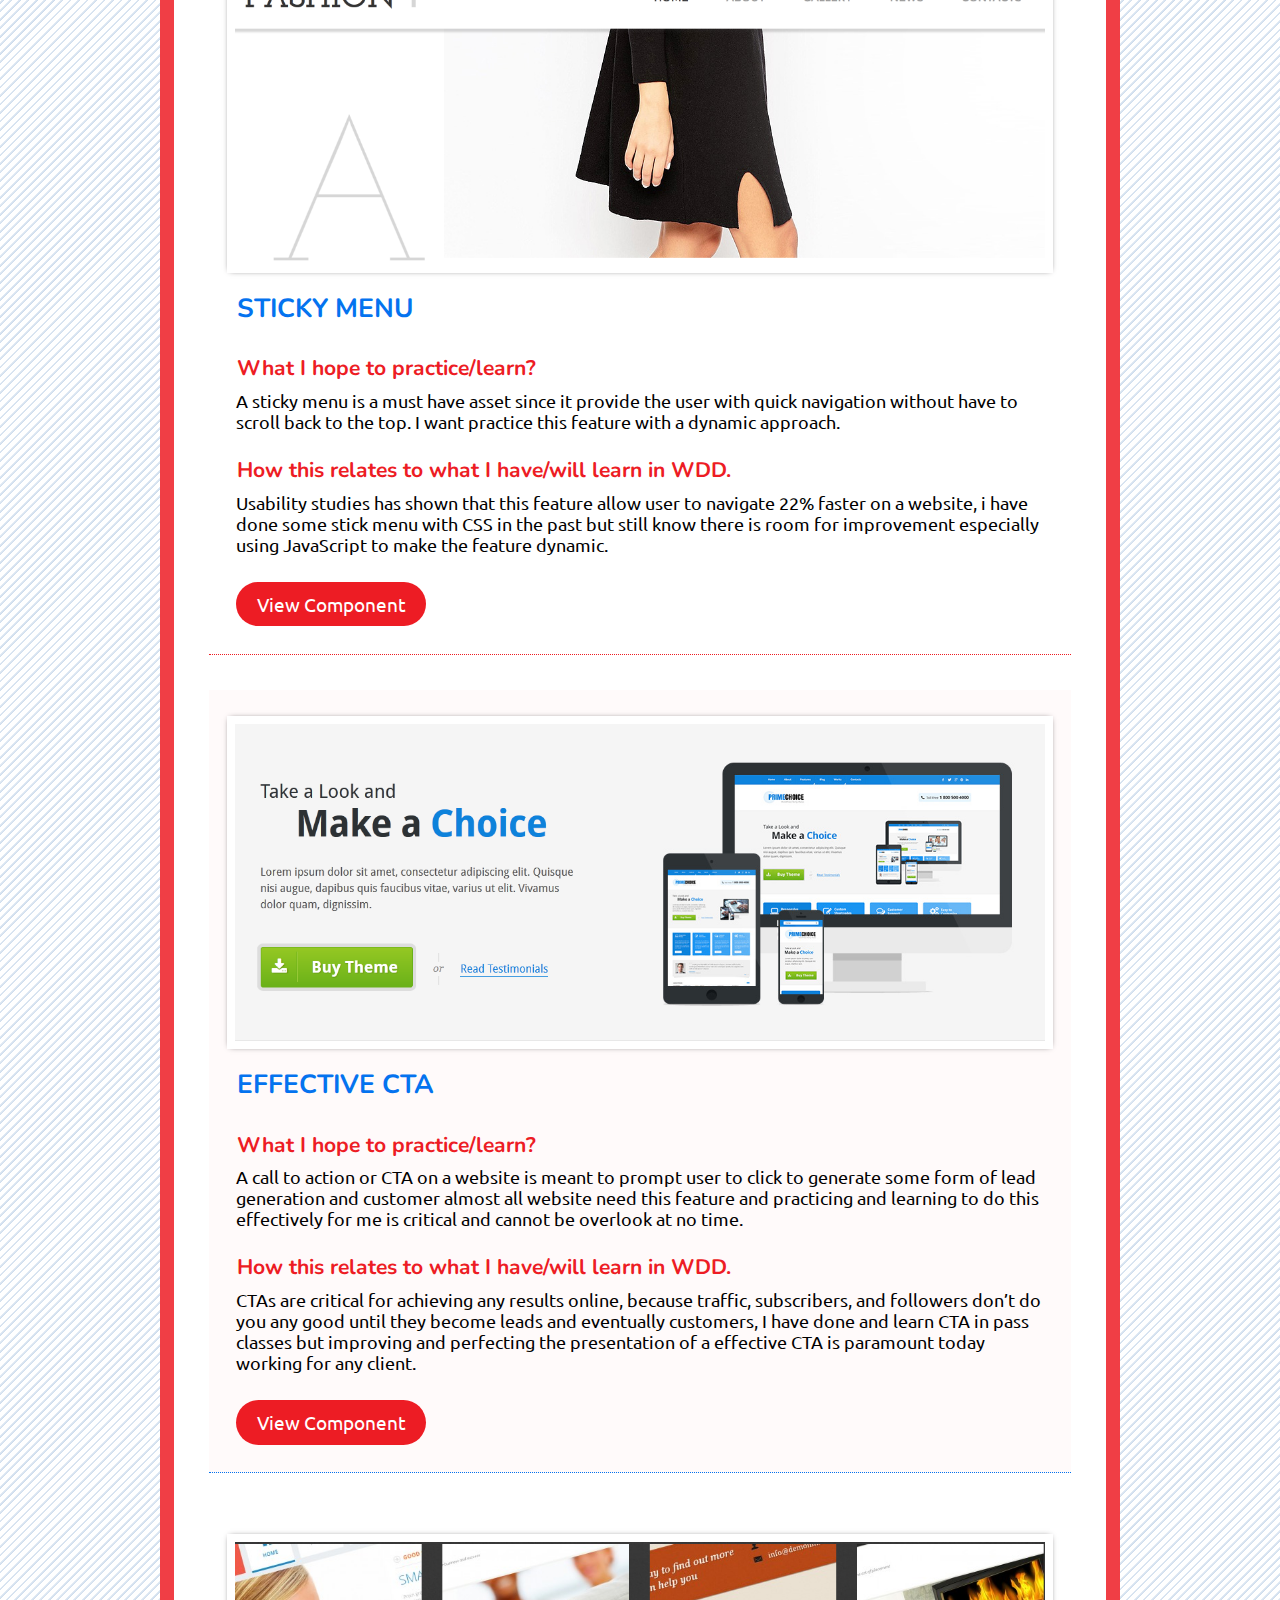
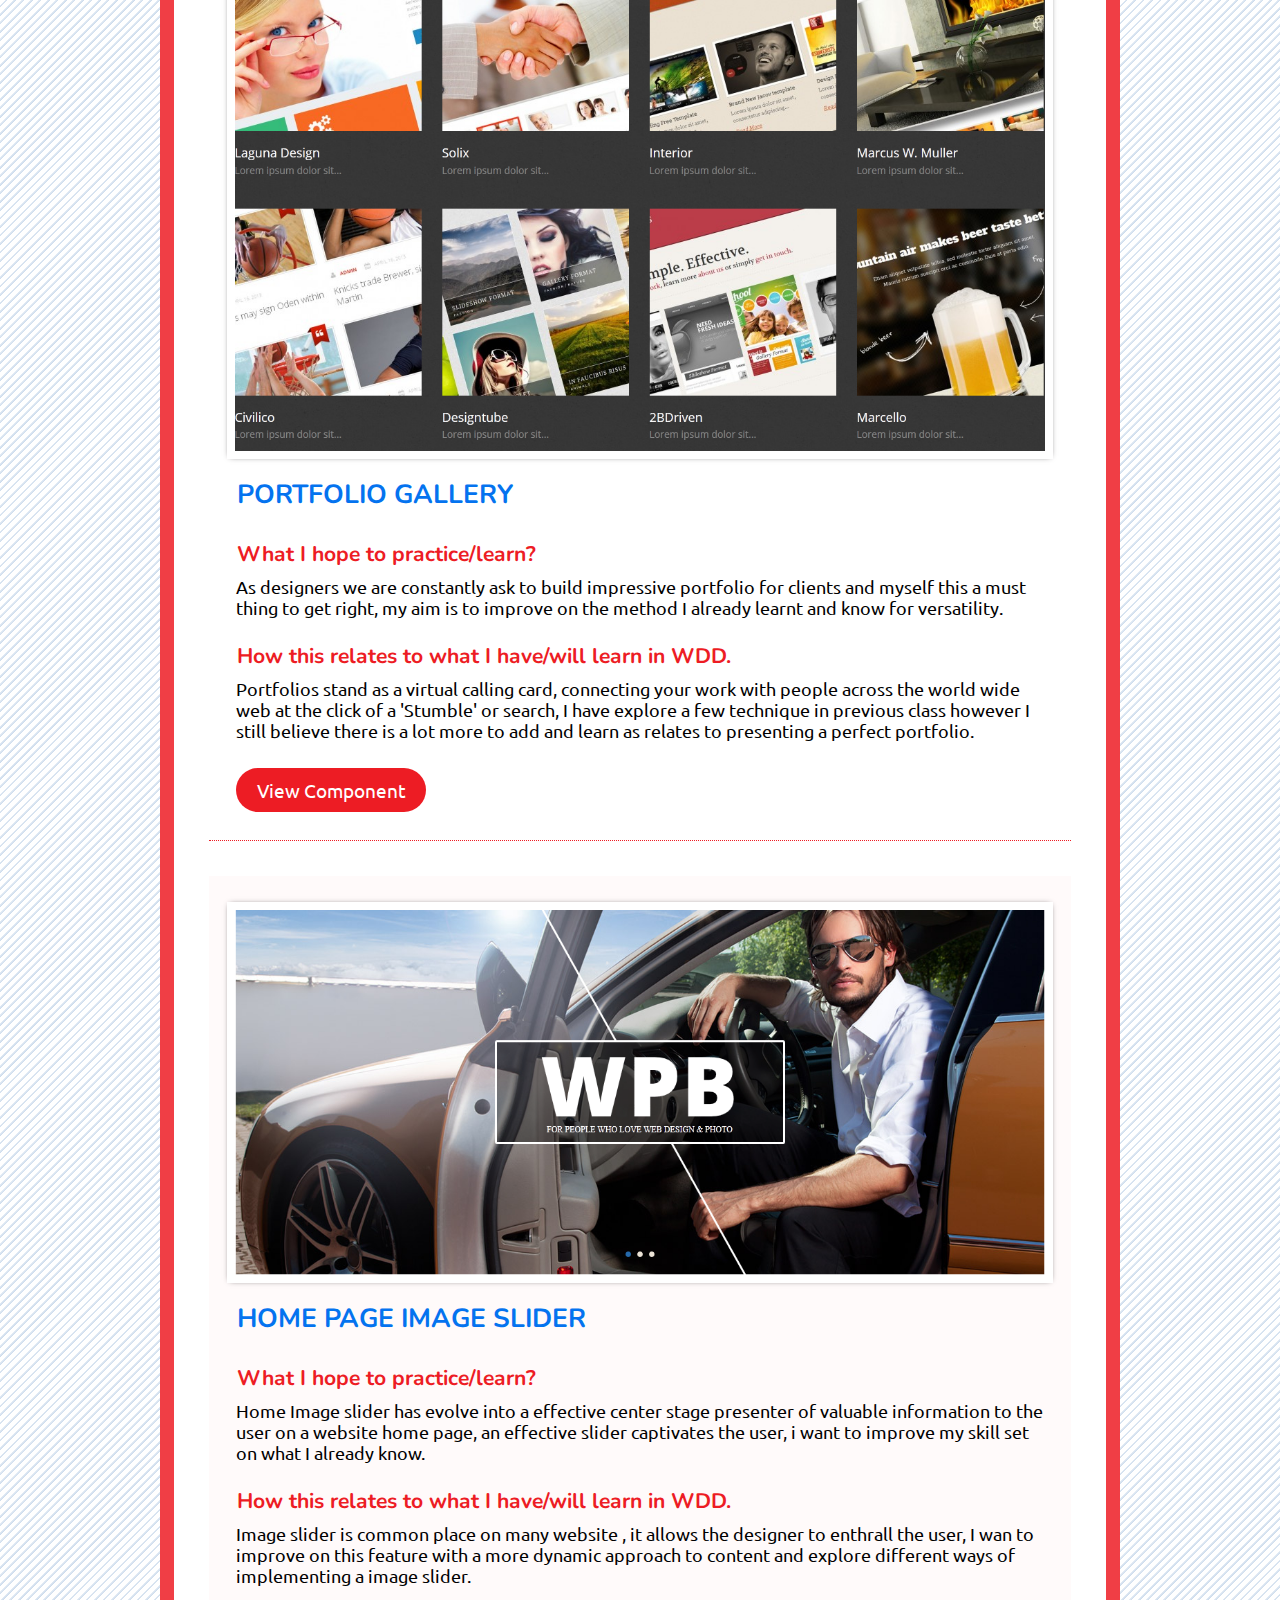
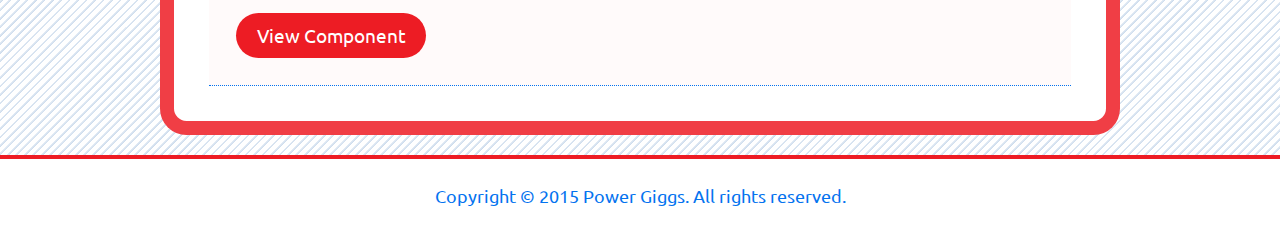
==== commit 5a83fd6c: "wsp" ====
--- a/index.html
+++ b/index.html
@@ -45,11 +45,7 @@
             <p>A crowded website header navigation can be a nightmare and a drop-down menu feature absolutely soften the confusion for the user, practicing this feature is always a plus especially the ability to make it responsive for mobile device user.</p>
             <h3>How this relates to what I have/will learn in WDD.</h3>
             <p>The drop-down menu is a great feature to have that give the user speedy access to content, I would like to enhance  my knowledge of this feature where my menus are dynamically created and change without modifying my HTML or CSS.</p>
-<<<<<<< HEAD
-            <div class="button"> <a href="components/1/component.html" target="_blank">View Component</a></div>
-=======
             <p class="button"> <a href="components/1/component.html" target="_blank">View Component</a></p>
->>>>>>> master
         </article>
         
         <article>
@@ -59,11 +55,7 @@
             <p>A sticky menu is a must have asset since it provide the user with quick navigation without have to scroll back to the top. I want practice this feature with a dynamic approach.</p>
             <h3>How this relates to what I have/will learn in WDD.</h3>
             <p>Usability studies has shown that this feature allow user to navigate 22% faster on a website, i have done some stick menu with CSS in the past but still know there is room for improvement especially using JavaScript to make the feature dynamic.</p>
-<<<<<<< HEAD
-           <div class="button"> <a href="components/2/component.html" target="_blank">View Component</a></div>
-=======
            <p class="button"> <a href="components/2/component.html" target="_blank">View Component</a></p>
->>>>>>> master
         </article>
         <article>
         	<img class="imgHeader" alt="" src="images/CTA.png">
@@ -72,11 +64,7 @@
             <p>A call to action or CTA on a website is meant to prompt user to click to generate some form of lead generation and customer almost all website need this feature and practicing and learning to do this effectively for me is critical and cannot be overlook at no time.</p>
             <h3>How this relates to what I have/will learn in WDD.</h3>
             <p>CTAs are critical for achieving  any results online, because traffic, subscribers, and followers don’t do you any good until they become leads and eventually customers, I have done and learn CTA in pass classes but improving and perfecting the presentation of a effective CTA is paramount today working for any client.</p>
-<<<<<<< HEAD
-            <div class="button"> <a href="components/3/component.html" target="_blank">View Component</a></div>
-=======
             <p class="button"> <a href="components/3/component.html" target="_blank">View Component</a></p>
->>>>>>> master
         </article>
         <article>
         	<img class="imgHeader" alt="" src="images/portfolio_gallery.png">
@@ -85,11 +73,7 @@
             <p>As designers we are constantly ask to build impressive portfolio for clients and myself this a must thing to get right, my aim is to improve on the method I already learnt and know for versatility.</p>
             <h3>How this relates to what I have/will learn in WDD.</h3>
             <p>Portfolios stand as a virtual calling card, connecting your work with people across the world wide web at the click of a 'Stumble' or search, I have explore a few technique in previous class however I still believe there is a lot more to add and learn as relates to presenting a perfect portfolio.</p>
-<<<<<<< HEAD
-            <div class="button"> <a href="components/4/component.html" target="_blank">View Component</a></div>
-=======
             <p class="button"> <a href="components/4/component.html" target="_blank">View Component</a></p>
->>>>>>> master
         </article>
         <article>
         	<img class="imgHeader" alt="" src="images/slide_show.png">
@@ -98,11 +82,7 @@
             <p>Home Image slider has evolve into a effective center stage presenter of valuable information to the user on a website home page, an effective slider captivates the user, i want to improve my skill set on what I already know.</p>
             <h3>How this relates to what I have/will learn in WDD.</h3>
             <p>Image slider is common place on many website , it allows the designer to enthrall the user, I wan to improve on this feature with a more  dynamic approach to content and explore different ways of implementing a image slider.</p>
-<<<<<<< HEAD
-           <div class="button"> <a href="components/5/component.html" target="_blank">View Component</a></div>
-=======
            <p class="button"> <a href="components/5/component.html" target="_blank">View Component</a></p>
->>>>>>> master
         </article>
         
        
--- a/css/main.css
+++ b/css/main.css
@@ -153,11 +153,7 @@
 	
 }
 
-<<<<<<< HEAD
- .imgHeader{
-=======
  img[class*="imgHeader"]{
->>>>>>> master
 	margin:0.5em auto;
 	-webkit-box-shadow: 0px 0px 6px -3px #231f20;
 	-moz-box-shadow:0px 0px 6px -3px #231f20;
@@ -305,26 +301,15 @@
 	 .button{
 		 margin:0 auto;
 		 font-size:1em;
-<<<<<<< HEAD
-		 
-<<<<<<< HEAD
-=======
-=======
-		
->>>>>>> master
+		
 		
 	}
 	
 	.copyRight{
-<<<<<<< HEAD
-		font-size:.8em;
->>>>>>> master
-=======
 		font-size:0.8em;
 
->>>>>>> master
-		
-	}
-	
-	
-}
+		
+	}
+	
+	
+}
